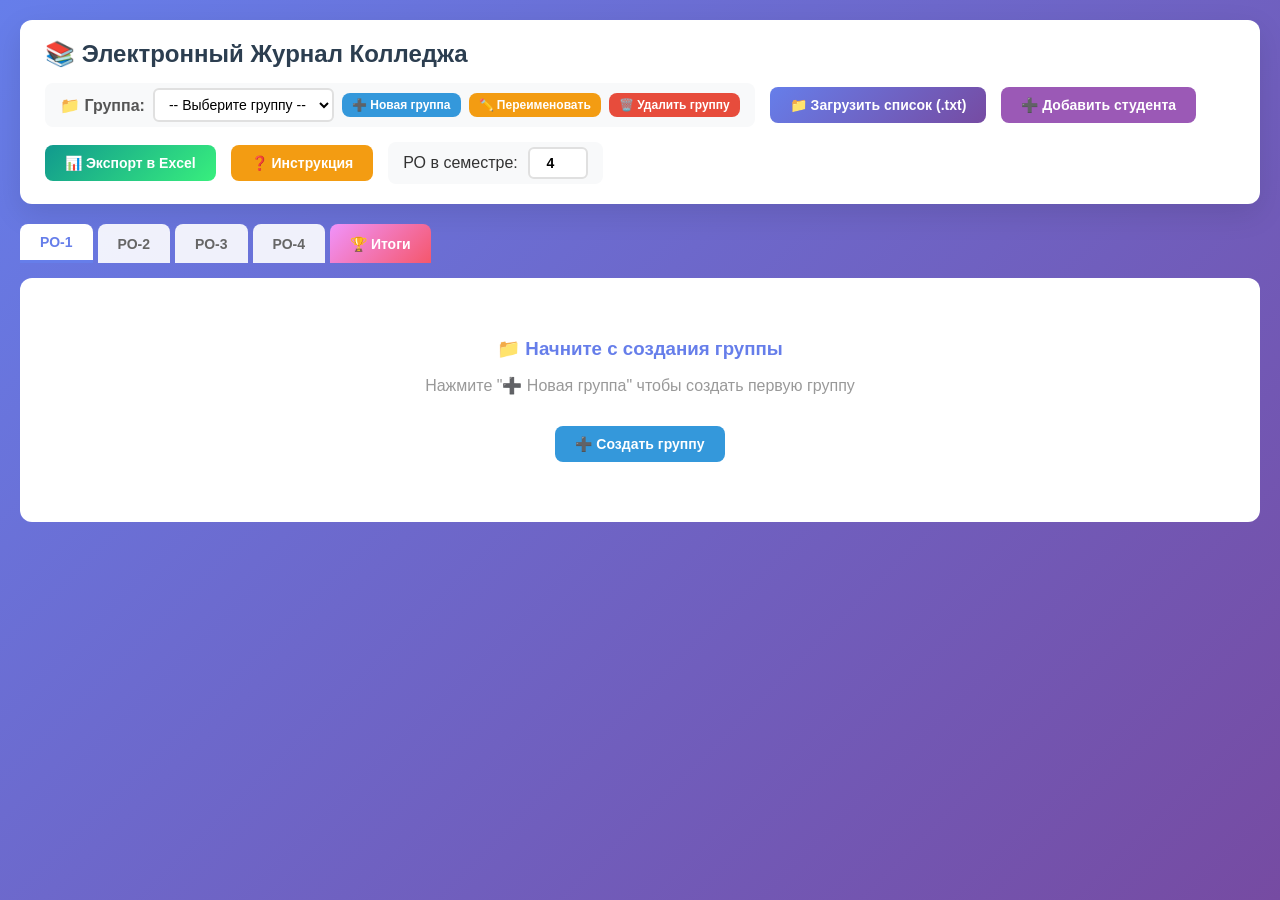
==== index.html @ 91766440 "Улучшена система групп: добавлено понятное имя файлов при бэкапе и экспорте" ====
<!DOCTYPE html>
<html lang="ru">
<head>
    <meta charset="UTF-8">
    <meta name="viewport" content="width=device-width, initial-scale=1.0">
    <title>Электронный Журнал Колледжа</title>
    <link rel="stylesheet" href="style.css">
</head>
<body>
    <div class="header">
        <h2>📚 Электронный Журнал Колледжа</h2>
        <div class="controls">
            <div class="group-selector">
                <label>📁 Группа:</label>
                <select id="groupSelect" onchange="switchGroup()">
                    <option value="">-- Выберите группу --</option>
                </select>
                <button onclick="openGroupModal()" style="background: #3498db; padding: 5px 10px;">➕ Новая группа</button>
                <button onclick="renameCurrentGroup()" style="background: #f39c12; padding: 5px 10px;">✏️ Переименовать</button>
                <button onclick="deleteCurrentGroup()" style="background: #e74c3c; padding: 5px 10px;">🗑️ Удалить группу</button>
            </div>
            
            <input type="file" id="txtFileInput" accept=".txt" style="display: none;" onchange="loadStudentsFromBrowser(event)">
            <button onclick="document.getElementById('txtFileInput').click()">📁 Загрузить список (.txt)</button>
            
            <button onclick="openAddStudentModal()" style="background: #9b59b6;">➕ Добавить студента</button>
            
            <button onclick="exportToExcel()" class="excel-btn">📊 Экспорт в Excel</button>
            
            <button onclick="showInstructions()" style="background: #f39c12;">❓ Инструкция</button>
            
            <div class="ro-selector">
                <label>РО в семестре:</label>
                <input type="number" id="roCount" value="4" min="1" max="20" onchange="initApp()">
            </div>
        </div>
    </div>

    <div class="info-bar" id="infoBar" style="display: none;">
        <span id="studentCount"></span>
        <div style="display: flex; gap: 10px; flex-wrap: wrap;">
            <button onclick="manualSave()" style="background: #3498db; padding: 5px 12px;">💾 Сохранить</button>
            <button onclick="exportBackup()" style="background: #27ae60; padding: 5px 12px;">📥 Бэкап всех групп</button>
            <button onclick="importBackup()" style="background: #f39c12; padding: 5px 12px;">📂 Восстановить</button>
            <button onclick="resetAllData()" class="reset-btn">🗑️ Сбросить всё</button>
        </div>
    </div>

    <div class="tabs-header" id="tabsHeader"></div>
    <div class="tabs-content" id="tabsContent"></div>

    <!-- Модальное окно для создания/переименования группы -->
    <div id="groupModal" class="modal" style="display: none;">
        <div class="modal-content" style="max-width: 400px;">
            <div class="modal-header" id="groupModalHeader">
                <h3 id="groupModalTitle">➕ Создать новую группу</h3>
                <span class="close" onclick="closeGroupModal()">&times;</span>
            </div>
            <div style="padding: 20px 25px;">
                <div class="column-name-item" style="margin-bottom: 20px;">
                    <label style="min-width: 100px;">Название группы:</label>
                    <input type="text" id="groupName" placeholder="Например: ИС-21, ПД-11, КС-22" style="flex: 1;">
                </div>
                <div class="modal-footer" style="justify-content: space-between; padding: 0;">
                    <button onclick="closeGroupModal()" style="background: #95a5a6;">Отмена</button>
                    <button onclick="saveGroup()" class="excel-btn" id="groupModalBtn">➕ Создать</button>
                </div>
            </div>
        </div>
    </div>

    <!-- Модальное окно для добавления студента -->
    <div id="addStudentModal" class="modal" style="display: none;">
        <div class="modal-content" style="max-width: 500px;">
            <div class="modal-header">
                <h3>➕ Добавить нового студента</h3>
                <span class="close" onclick="closeAddStudentModal()">&times;</span>
            </div>
            <div style="padding: 20px 25px;">
                <div class="column-name-item" style="margin-bottom: 20px;">
                    <label style="min-width: 100px;">ФИО Студента:</label>
                    <input type="text" id="newStudentName" placeholder="Введите ФИО студента" style="flex: 1;">
                </div>
                <div class="modal-footer" style="justify-content: space-between; padding: 0;">
                    <button onclick="closeAddStudentModal()" style="background: #95a5a6;">Отмена</button>
                    <button onclick="addStudent()" class="excel-btn">➕ Добавить</button>
                </div>
            </div>
        </div>
    </div>

    <!-- Модальное окно для редактирования/удаления студента -->
    <div id="editStudentModal" class="modal" style="display: none;">
        <div class="modal-content" style="max-width: 500px;">
            <div class="modal-header">
                <h3>✏️ Редактировать студента</h3>
                <span class="close" onclick="closeEditStudentModal()">&times;</span>
            </div>
            <div style="padding: 20px 25px;">
                <div class="column-name-item" style="margin-bottom: 20px;">
                    <label style="min-width: 100px;">ФИО Студента:</label>
                    <input type="text" id="editStudentName" placeholder="Введите ФИО студента" style="flex: 1;">
                </div>
                <div class="modal-footer" style="justify-content: space-between; padding: 0;">
                    <button onclick="deleteStudent()" style="background: #e74c3c;">🗑️ Удалить</button>
                    <div>
                        <button onclick="closeEditStudentModal()" style="background: #95a5a6;">Отмена</button>
                        <button onclick="updateStudent()" class="excel-btn">💾 Сохранить</button>
                    </div>
                </div>
            </div>
        </div>
    </div>

    <!-- Модальное окно инструкции -->
    <div id="instructionsModal" class="modal" style="display: none;">
        <div class="modal-content" style="max-width: 700px; max-height: 80vh; overflow-y: auto;">
            <div class="modal-header" style="background: linear-gradient(135deg, #f39c12 0%, #e67e22 100%);">
                <h3>📖 Подробная инструкция по работе с журналом</h3>
                <span class="close" onclick="closeInstructions()">&times;</span>
            </div>
            <div style="padding: 20px 25px;">
                <div class="instruction-section">
                    <h4>📁 1. Управление группами</h4>
                    <ul>
                        <li><strong>Создание группы:</strong> Нажмите "➕ Новая группа", введите название (например, "ИС-21")</li>
                        <li><strong>Переключение групп:</strong> Выберите группу из выпадающего списка</li>
                        <li><strong>Переименование:</strong> Выберите группу, нажмите "✏️ Переименовать"</li>
                        <li><strong>Удаление:</strong> Выберите группу, нажмите "🗑️ Удалить группу"</li>
                    </ul>
                </div>

                <div class="instruction-section">
                    <h4>📋 2. Работа со студентами</h4>
                    <ul>
                        <li><strong>Загрузка списка:</strong> Нажмите "Загрузить список (.txt)" - файл с ФИО построчно</li>
                        <li><strong>Добавление вручную:</strong> Нажмите "➕ Добавить студента" и введите ФИО</li>
                        <li><strong>Редактирование/Удаление:</strong> Нажмите кнопку "✏️" рядом с ФИО студента</li>
                    </ul>
                </div>

                <div class="instruction-section">
                    <h4>📊 3. Работа с оценками</h4>
                    <ul>
                        <li><strong>Ввод оценок:</strong> Переключайтесь между вкладками РО-1, РО-2 и т.д.</li>
                        <li><strong>Количество колонок:</strong> Измените число в поле "Оценок (колонок) в РО-X"</li>
                        <li><strong>Названия колонок:</strong> Нажмите "✏️ Редактировать названия" чтобы заменить "Оц.1" на даты</li>
                    </ul>
                </div>

                <div class="instruction-section">
                    <h4>🏆 4. Итоги и успеваемость</h4>
                    <ul>
                        <li>Итоговый балл = среднее арифметическое всех РО</li>
                        <li><strong>Шкала оценок:</strong> A (95-100) → F (менее 50)</li>
                        <li><strong>GPA:</strong> Числовой эквивалент от 4,0 до 0</li>
                    </ul>
                </div>

                <div class="instruction-section">
                    <h4>💾 5. Сохранение и бэкапы</h4>
                    <ul>
                        <li><strong>Автосохранение:</strong> Все изменения сохраняются автоматически</li>
                        <li><strong>Бэкап всех групп:</strong> Сохраняет все группы в один файл</li>
                        <li><strong>Восстановление:</strong> Загрузите ранее сохраненный файл бэкапа</li>
                    </ul>
                </div>

                <div class="instruction-section">
                    <h4>📎 6. Экспорт</h4>
                    <ul>
                        <li>Нажмите "📊 Экспорт в Excel" - создастся файл .xlsx</li>
                        <li>Имя файла по умолчанию: "Группа_Итоговая_Ведомость_дата.xlsx"</li>
                    </ul>
                </div>

                <div class="instruction-footer">
                    <button onclick="closeInstructions()" class="excel-btn" style="width: auto;">Понятно, спасибо!</button>
                </div>
            </div>
        </div>
    </div>

    <script src="https://cdn.sheetjs.com/xlsx-0.20.2/package/dist/xlsx.full.min.js"></script>
    <script src="script.js"></script>
</body>
</html>
---- style.css ----
* {
    box-sizing: border-box;
}

body {
    font-family: 'Segoe UI', Tahoma, Geneva, Verdana, sans-serif;
    margin: 0;
    padding: 20px;
    background: linear-gradient(135deg, #667eea 0%, #764ba2 100%);
    min-height: 100vh;
    color: #333;
}

.header {
    background: white;
    padding: 20px 25px;
    border-radius: 12px;
    box-shadow: 0 10px 30px rgba(0,0,0,0.1);
    margin-bottom: 20px;
}

.header h2 {
    margin: 0 0 15px 0;
    color: #2c3e50;
    font-size: 24px;
}

.controls {
    display: flex;
    align-items: center;
    gap: 15px;
    flex-wrap: wrap;
}

button {
    padding: 10px 20px;
    background: linear-gradient(135deg, #667eea 0%, #764ba2 100%);
    color: white;
    border: none;
    border-radius: 8px;
    cursor: pointer;
    font-weight: 600;
    transition: transform 0.2s, box-shadow 0.2s;
    font-size: 14px;
}

button:hover {
    transform: translateY(-2px);
    box-shadow: 0 5px 15px rgba(0,0,0,0.2);
}

button:active {
    transform: translateY(0);
}

.excel-btn {
    background: linear-gradient(135deg, #11998e 0%, #38ef7d 100%);
}

.reset-btn {
    background: linear-gradient(135deg, #eb3349 0%, #f45c43 100%);
    padding: 5px 15px;
    font-size: 12px;
}

.ro-selector {
    display: flex;
    align-items: center;
    gap: 10px;
    background: #f8f9fa;
    padding: 5px 15px;
    border-radius: 8px;
}

.ro-selector input {
    width: 60px;
    padding: 6px;
    border: 2px solid #e0e0e0;
    border-radius: 6px;
    text-align: center;
    font-weight: bold;
    font-size: 14px;
}

.info-bar {
    background: white;
    padding: 10px 20px;
    border-radius: 8px;
    margin-bottom: 15px;
    display: flex;
    justify-content: space-between;
    align-items: center;
    flex-wrap: wrap;
    gap: 10px;
    box-shadow: 0 2px 5px rgba(0,0,0,0.05);
}

.info-bar button {
    padding: 5px 12px;
    font-size: 12px;
}

.student-count {
    font-weight: bold;
    color: #667eea;
}

/* Стили вкладок */
.tabs-header {
    display: flex;
    gap: 5px;
    margin-bottom: 15px;
    flex-wrap: wrap;
}

.tab-btn {
    padding: 10px 20px;
    background: rgba(255,255,255,0.9);
    border: none;
    border-radius: 8px 8px 0 0;
    cursor: pointer;
    font-weight: bold;
    color: #666;
    transition: all 0.3s;
}

.tab-btn:hover {
    background: white;
    transform: translateY(-2px);
}

.tab-btn.active {
    background: white;
    color: #667eea;
    border-bottom: 3px solid #667eea;
}

.tab-btn.final-tab {
    background: linear-gradient(135deg, #f093fb 0%, #f5576c 100%);
    color: white;
}

.tab-btn.final-tab.active {
    background: white;
    color: #f5576c;
    border-bottom-color: #f5576c;
}

.tab-pane {
    display: none;
    animation: fadeIn 0.3s;
}

.tab-pane.active {
    display: block;
}

@keyframes fadeIn {
    from { opacity: 0; transform: translateY(10px); }
    to { opacity: 1; transform: translateY(0); }
}

/* Элементы управления РО */
.ro-controls {
    background: white;
    padding: 12px 20px;
    border-radius: 8px;
    margin-bottom: 15px;
    display: flex;
    align-items: center;
    gap: 20px;
    flex-wrap: wrap;
    box-shadow: 0 2px 5px rgba(0,0,0,0.05);
}

.ro-controls label {
    font-weight: 600;
    color: #555;
}

.edit-names-btn {
    background: linear-gradient(135deg, #f39c12 0%, #e67e22 100%);
    padding: 6px 15px;
    font-size: 12px;
}

/* Таблицы */
.table-container {
    background: white;
    border-radius: 12px;
    box-shadow: 0 5px 20px rgba(0,0,0,0.1);
    overflow-x: auto;
    max-height: calc(100vh - 300px);
    position: relative;
}

table {
    width: 100%;
    border-collapse: collapse;
    min-width: 600px;
}

th, td {
    border: 1px solid #e0e0e0;
    padding: 10px;
    text-align: center;
    font-size: 14px;
}

th {
    background: linear-gradient(135deg, #667eea 0%, #764ba2 100%);
    color: white;
    position: sticky;
    top: 0;
    z-index: 10;
    font-weight: 600;
}

/* Фиксация первых колонок (№ и ФИО) */
th:first-child,
th:nth-child(2) {
    position: sticky;
    left: 0;
    background: linear-gradient(135deg, #667eea 0%, #764ba2 100%);
    z-index: 20;
}

td:first-child,
td.name-col {
    position: sticky;
    left: 0;
    background: white;
    z-index: 15;
    box-shadow: 2px 0 5px -2px rgba(0,0,0,0.1);
    font-weight: 500;
}

th:first-child {
    z-index: 30;
}

th:nth-child(2) {
    z-index: 25;
}

.name-col {
    text-align: left;
    min-width: 250px;
}

.score-input {
    width: 55px;
    text-align: center;
    border: 2px solid #e0e0e0;
    border-radius: 6px;
    padding: 6px;
    font-size: 13px;
    transition: all 0.2s;
}

.score-input:focus {
    border-color: #667eea;
    outline: none;
    box-shadow: 0 0 0 3px rgba(102,126,234,0.1);
}

.result {
    font-weight: bold;
}

.result.avg {
    color: #667eea;
}

.result.letter {
    color: #f39c12;
}

.result.gpa {
    color: #e74c3c;
}

/* Модальное окно */
.modal {
    display: none;
    position: fixed;
    z-index: 1000;
    left: 0;
    top: 0;
    width: 100%;
    height: 100%;
    background-color: rgba(0,0,0,0.5);
    animation: fadeIn 0.2s;
}

.modal-content {
    background: white;
    margin: 5% auto;
    padding: 0;
    width: 90%;
    max-width: 600px;
    border-radius: 12px;
    box-shadow: 0 10px 40px rgba(0,0,0,0.2);
    animation: slideIn 0.3s;
}

@keyframes slideIn {
    from { transform: translateY(-50px); opacity: 0; }
    to { transform: translateY(0); opacity: 1; }
}

.modal-header {
    display: flex;
    justify-content: space-between;
    align-items: center;
    padding: 20px 25px;
    border-bottom: 2px solid #f0f0f0;
    background: linear-gradient(135deg, #667eea 0%, #764ba2 100%);
    color: white;
    border-radius: 12px 12px 0 0;
}

.modal-header h3 {
    margin: 0;
}

.close {
    font-size: 28px;
    font-weight: bold;
    cursor: pointer;
    transition: transform 0.2s;
}

.close:hover {
    transform: scale(1.1);
}

.column-names-list {
    padding: 20px 25px;
    max-height: 500px;
    overflow-y: auto;
}

.column-name-item {
    display: flex;
    align-items: center;
    gap: 15px;
    margin-bottom: 15px;
    padding: 10px;
    background: #f8f9fa;
    border-radius: 8px;
}

.column-name-item label {
    min-width: 90px;
    font-weight: bold;
    color: #555;
}

.column-name-item input {
    flex: 1;
    padding: 8px 12px;
    border: 2px solid #e0e0e0;
    border-radius: 6px;
    font-size: 14px;
    transition: all 0.2s;
}

.column-name-item input:focus {
    border-color: #667eea;
    outline: none;
}

.modal-footer {
    padding: 15px 25px;
    text-align: right;
    border-top: 1px solid #f0f0f0;
    display: flex;
    gap: 10px;
    justify-content: flex-end;
}

.modal-footer button {
    padding: 8px 20px;
}

/* Пустое состояние */
.empty-state {
    text-align: center;
    padding: 60px 20px;
    background: white;
    border-radius: 12px;
    color: #999;
}

.empty-state h3 {
    margin: 0 0 10px 0;
    color: #667eea;
}

/* Адаптивность для мобильных устройств */
@media (max-width: 768px) {
    body {
        padding: 10px;
    }
    
    .header {
        padding: 15px;
    }
    
    .header h2 {
        font-size: 18px;
        margin-bottom: 10px;
    }
    
    .controls {
        flex-direction: column;
        align-items: stretch;
    }
    
    button {
        width: 100%;
        padding: 8px 16px;
        font-size: 12px;
    }
    
    .ro-selector {
        justify-content: center;
    }
    
    .info-bar {
        flex-direction: column;
        text-align: center;
    }
    
    .info-bar button {
        width: auto;
    }
    
    .tab-btn {
        padding: 6px 12px;
        font-size: 12px;
    }
    
    .ro-controls {
        flex-direction: column;
        align-items: stretch;
    }
    
    .ro-controls button {
        width: auto;
    }
    
    th, td {
        padding: 6px;
        font-size: 11px;
    }
    
    .score-input {
        width: 40px;
        font-size: 10px;
        padding: 4px;
    }
    
    .name-col {
        min-width: 120px;
    }
    
    th:first-child,
    th:nth-child(2) {
        min-width: 40px;
    }
    
    .modal-content {
        margin: 10% auto;
        width: 95%;
    }
    
    .column-name-item {
        flex-direction: column;
        align-items: stretch;
    }
    
    .column-name-item label {
        min-width: auto;
    }
}

/* Стили для планшетов */
@media (min-width: 769px) and (max-width: 1024px) {
    body {
        padding: 15px;
    }
    
    .controls {
        gap: 10px;
    }
    
    button {
        padding: 8px 16px;
        font-size: 13px;
    }
    
    th, td {
        padding: 8px;
        font-size: 12px;
    }
    
    .score-input {
        width: 48px;
    }
    
    .name-col {
        min-width: 180px;
    }
}

/* Стили для больших экранов */
@media (min-width: 1920px) {
    body {
        padding: 40px;
    }
    
    .table-container {
        max-height: calc(100vh - 350px);
    }
    
    th, td {
        padding: 12px;
        font-size: 16px;
    }
    
    .score-input {
        width: 70px;
        font-size: 16px;
        padding: 8px;
    }
    
    .name-col {
        min-width: 350px;
    }
}

/* Кастомный скроллбар */
::-webkit-scrollbar {
    width: 10px;
    height: 10px;
}

::-webkit-scrollbar-track {
    background: #f1f1f1;
    border-radius: 10px;
}

::-webkit-scrollbar-thumb {
    background: linear-gradient(135deg, #667eea 0%, #764ba2 100%);
    border-radius: 10px;
}

::-webkit-scrollbar-thumb:hover {
    background: #764ba2;
}

/* Стили для печати */
@media print {
    body {
        background: white;
        padding: 0;
        margin: 0;
    }
    
    .header, .controls, .info-bar, .tabs-header, .ro-controls, .modal {
        display: none;
    }
    
    .table-container {
        box-shadow: none;
        max-height: none;
        overflow: visible;
    }
    
    th {
        background: #f0f0f0;
        color: black;
        -webkit-print-color-adjust: exact;
        print-color-adjust: exact;
    }
    
    .tab-pane {
        display: block !important;
    }
    
    .tab-pane:not(#pane_final) {
        display: none !important;
    }
}

/* Стили для кнопки редактирования в таблице */
td button {
    margin: 0;
    padding: 4px 8px;
    font-size: 11px;
    background: #3498db;
}

td button:hover {
    transform: none;
    box-shadow: none;
    background: #2980b9;
}

/* Стили для кнопки в info-bar */
#studentCount button {
    background: #9b59b6;
    padding: 2px 8px;
    font-size: 11px;
    margin-left: 8px;
}

#studentCount button:hover {
    background: #8e44ad;
}

/* Стили для инструкции */
.instruction-section {
    margin-bottom: 25px;
}

.instruction-section h4 {
    color: #e67e22;
    margin-bottom: 10px;
    font-size: 16px;
    border-left: 4px solid #f39c12;
    padding-left: 10px;
}

.instruction-section ul {
    margin: 0;
    padding-left: 20px;
}

.instruction-section li {
    margin-bottom: 8px;
    line-height: 1.5;
}

.instruction-section li strong {
    color: #2c3e50;
}

.instruction-section table {
    width: 100%;
    border-collapse: collapse;
    font-size: 12px;
}

.instruction-section table th,
.instruction-section table td {
    border: 1px solid #e0e0e0;
    padding: 6px;
    text-align: center;
}

.instruction-section table th {
    background: #f8f9fa;
    color: #2c3e50;
    font-weight: bold;
}

.instruction-section table tr:nth-child(even) {
    background: #f8f9fa;
}

.instruction-footer {
    text-align: center;
    margin-top: 25px;
    padding-top: 20px;
    border-top: 2px solid #f0f0f0;
}

.instruction-footer button {
    padding: 10px 30px;
    font-size: 14px;
}

/* Адаптация для мобильных */
@media (max-width: 768px) {
    .instruction-section table {
        font-size: 10px;
    }
    
    .instruction-section table th,
    .instruction-section table td {
        padding: 4px;
    }
    
    .instruction-section h4 {
        font-size: 14px;
    }
}

/* Добавьте в конец файла */

/* Стили для селектора группы */
.group-selector {
    display: flex;
    align-items: center;
    gap: 8px;
    background: #f8f9fa;
    padding: 5px 15px;
    border-radius: 8px;
}

.group-selector label {
    font-weight: 600;
    color: #555;
    margin: 0;
}

.group-selector select {
    padding: 6px 10px;
    border: 2px solid #e0e0e0;
    border-radius: 6px;
    font-size: 14px;
    background: white;
    cursor: pointer;
    font-weight: 500;
}

.group-selector select:hover {
    border-color: #667eea;
}

.group-selector select:focus {
    outline: none;
    border-color: #667eea;
}

.group-selector button {
    padding: 5px 10px;
    font-size: 12px;
}

/* Адаптация для мобильных */
@media (max-width: 768px) {
    .group-selector {
        width: 100%;
        flex-wrap: wrap;
        justify-content: center;
    }
    
    .group-selector select {
        flex: 1;
        min-width: 120px;
    }
}
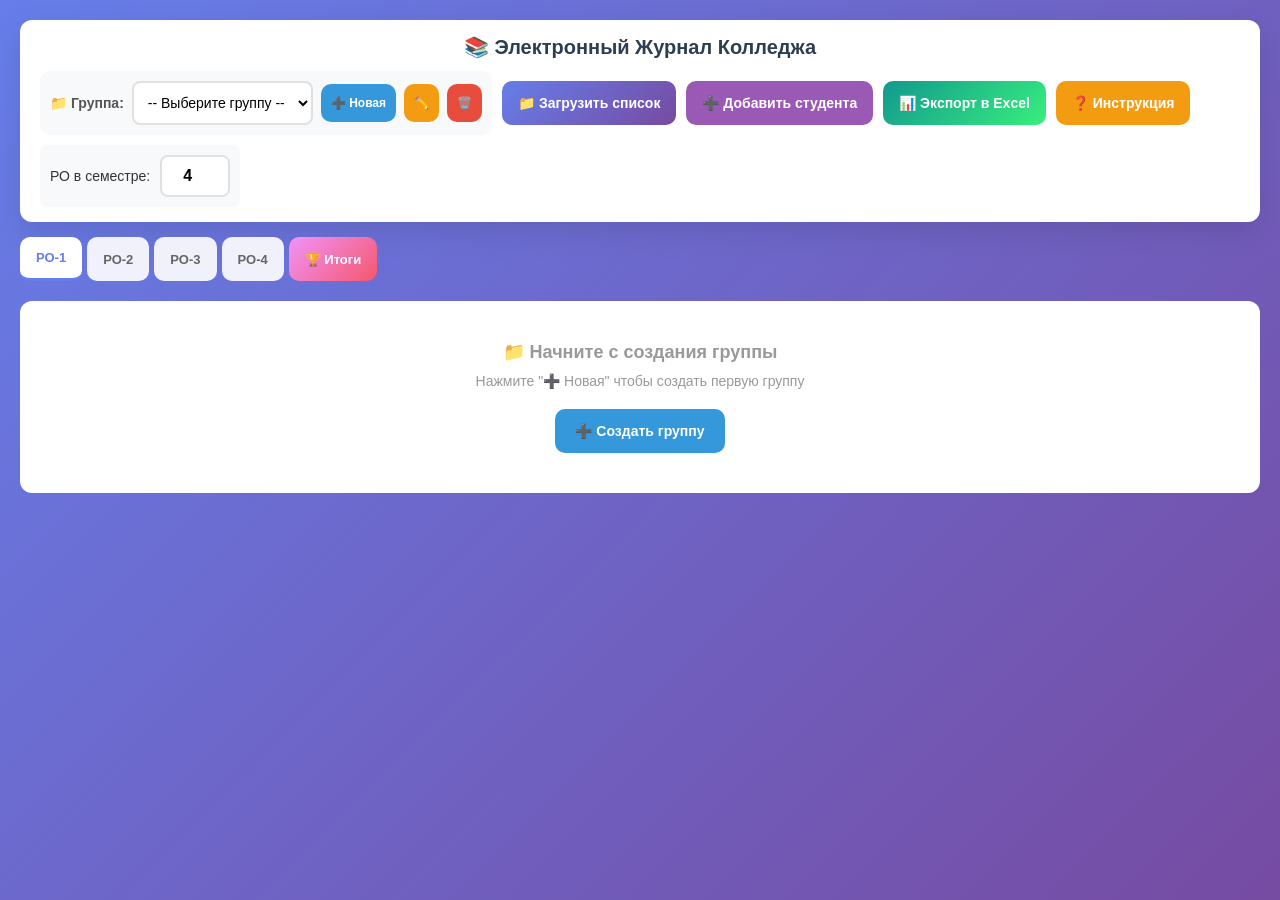
==== commit 5b3a0bcb: "добавлен голосовой ввод" ====
--- a/index.html
+++ b/index.html
@@ -2,7 +2,7 @@
 <html lang="ru">
 <head>
     <meta charset="UTF-8">
-    <meta name="viewport" content="width=device-width, initial-scale=1.0">
+    <meta name="viewport" content="width=device-width, initial-scale=1.0, user-scalable=yes">
     <title>Электронный Журнал Колледжа</title>
     <link rel="stylesheet" href="style.css">
 </head>
@@ -15,19 +15,19 @@
                 <select id="groupSelect" onchange="switchGroup()">
                     <option value="">-- Выберите группу --</option>
                 </select>
-                <button onclick="openGroupModal()" style="background: #3498db; padding: 5px 10px;">➕ Новая группа</button>
-                <button onclick="renameCurrentGroup()" style="background: #f39c12; padding: 5px 10px;">✏️ Переименовать</button>
-                <button onclick="deleteCurrentGroup()" style="background: #e74c3c; padding: 5px 10px;">🗑️ Удалить группу</button>
+                <button type="button" onclick="openGroupModal()" style="background: #3498db; padding: 5px 10px;">➕ Новая</button>
+                <button type="button" onclick="renameCurrentGroup()" style="background: #f39c12; padding: 5px 10px;">✏️</button>
+                <button type="button" onclick="deleteCurrentGroup()" style="background: #e74c3c; padding: 5px 10px;">🗑️</button>
             </div>
             
             <input type="file" id="txtFileInput" accept=".txt" style="display: none;" onchange="loadStudentsFromBrowser(event)">
-            <button onclick="document.getElementById('txtFileInput').click()">📁 Загрузить список (.txt)</button>
-            
-            <button onclick="openAddStudentModal()" style="background: #9b59b6;">➕ Добавить студента</button>
-            
-            <button onclick="exportToExcel()" class="excel-btn">📊 Экспорт в Excel</button>
-            
-            <button onclick="showInstructions()" style="background: #f39c12;">❓ Инструкция</button>
+            <button type="button" onclick="document.getElementById('txtFileInput').click()">📁 Загрузить список</button>
+            
+            <button type="button" onclick="openAddStudentModal()" style="background: #9b59b6;">➕ Добавить студента</button>
+            
+            <button type="button" onclick="exportToExcel()" class="excel-btn">📊 Экспорт в Excel</button>
+            
+            <button type="button" onclick="showInstructions()" style="background: #f39c12;">❓ Инструкция</button>
             
             <div class="ro-selector">
                 <label>РО в семестре:</label>
@@ -39,31 +39,50 @@
     <div class="info-bar" id="infoBar" style="display: none;">
         <span id="studentCount"></span>
         <div style="display: flex; gap: 10px; flex-wrap: wrap;">
-            <button onclick="manualSave()" style="background: #3498db; padding: 5px 12px;">💾 Сохранить</button>
-            <button onclick="exportBackup()" style="background: #27ae60; padding: 5px 12px;">📥 Бэкап всех групп</button>
-            <button onclick="importBackup()" style="background: #f39c12; padding: 5px 12px;">📂 Восстановить</button>
-            <button onclick="resetAllData()" class="reset-btn">🗑️ Сбросить всё</button>
+            <button type="button" onclick="manualSave()" style="background: #3498db; padding: 5px 12px;">💾 Сохранить</button>
+            <button type="button" onclick="quickVoiceInput()" style="background: #9b59b6; padding: 5px 12px;">🎤 Быстрый ввод</button>
+            <button type="button" onclick="exportBackup()" style="background: #27ae60; padding: 5px 12px;">📥 Бэкап</button>
+            <button type="button" onclick="importBackup()" style="background: #f39c12; padding: 5px 12px;">📂 Восстановить</button>
+            <button type="button" onclick="resetAllData()" class="reset-btn">🗑️ Сброс</button>
         </div>
     </div>
 
     <div class="tabs-header" id="tabsHeader"></div>
     <div class="tabs-content" id="tabsContent"></div>
+
+    <!-- Панель голосового ввода -->
+    <div id="voicePanel" class="voice-panel" style="display: none;">
+        <div class="voice-panel-content">
+            <div class="voice-status">
+                <span class="voice-icon">🎤</span>
+                <span id="voiceStatusText">Нажмите для голосового ввода</span>
+            </div>
+            <div class="voice-buttons">
+                <button id="voiceStartBtn" class="voice-start-btn" onclick="startVoiceInput()">🎤 Начать</button>
+                <button onclick="closeVoicePanel()" style="background: #95a5a6;">✖️ Закрыть</button>
+            </div>
+            <div id="voiceResult" class="voice-result"></div>
+            <div class="voice-help">
+                <small>📌 Скажите: "Иванов 85" или "Петров 90" или "всем 75"</small>
+            </div>
+        </div>
+    </div>
 
     <!-- Модальное окно для создания/переименования группы -->
     <div id="groupModal" class="modal" style="display: none;">
         <div class="modal-content" style="max-width: 400px;">
-            <div class="modal-header" id="groupModalHeader">
+            <div class="modal-header">
                 <h3 id="groupModalTitle">➕ Создать новую группу</h3>
                 <span class="close" onclick="closeGroupModal()">&times;</span>
             </div>
             <div style="padding: 20px 25px;">
                 <div class="column-name-item" style="margin-bottom: 20px;">
                     <label style="min-width: 100px;">Название группы:</label>
-                    <input type="text" id="groupName" placeholder="Например: ИС-21, ПД-11, КС-22" style="flex: 1;">
+                    <input type="text" id="groupName" placeholder="Например: ИС-21, ПД-11" style="flex: 1;">
                 </div>
                 <div class="modal-footer" style="justify-content: space-between; padding: 0;">
-                    <button onclick="closeGroupModal()" style="background: #95a5a6;">Отмена</button>
-                    <button onclick="saveGroup()" class="excel-btn" id="groupModalBtn">➕ Создать</button>
+                    <button type="button" onclick="closeGroupModal()" style="background: #95a5a6;">Отмена</button>
+                    <button type="button" onclick="saveGroup()" class="excel-btn" id="groupModalBtn">➕ Создать</button>
                 </div>
             </div>
         </div>
@@ -82,8 +101,8 @@
                     <input type="text" id="newStudentName" placeholder="Введите ФИО студента" style="flex: 1;">
                 </div>
                 <div class="modal-footer" style="justify-content: space-between; padding: 0;">
-                    <button onclick="closeAddStudentModal()" style="background: #95a5a6;">Отмена</button>
-                    <button onclick="addStudent()" class="excel-btn">➕ Добавить</button>
+                    <button type="button" onclick="closeAddStudentModal()" style="background: #95a5a6;">Отмена</button>
+                    <button type="button" onclick="addStudent()" class="excel-btn">➕ Добавить</button>
                 </div>
             </div>
         </div>
@@ -102,10 +121,10 @@
                     <input type="text" id="editStudentName" placeholder="Введите ФИО студента" style="flex: 1;">
                 </div>
                 <div class="modal-footer" style="justify-content: space-between; padding: 0;">
-                    <button onclick="deleteStudent()" style="background: #e74c3c;">🗑️ Удалить</button>
+                    <button type="button" onclick="deleteStudent()" style="background: #e74c3c;">🗑️ Удалить</button>
                     <div>
-                        <button onclick="closeEditStudentModal()" style="background: #95a5a6;">Отмена</button>
-                        <button onclick="updateStudent()" class="excel-btn">💾 Сохранить</button>
+                        <button type="button" onclick="closeEditStudentModal()" style="background: #95a5a6;">Отмена</button>
+                        <button type="button" onclick="updateStudent()" class="excel-btn">💾 Сохранить</button>
                     </div>
                 </div>
             </div>
@@ -116,66 +135,82 @@
     <div id="instructionsModal" class="modal" style="display: none;">
         <div class="modal-content" style="max-width: 700px; max-height: 80vh; overflow-y: auto;">
             <div class="modal-header" style="background: linear-gradient(135deg, #f39c12 0%, #e67e22 100%);">
-                <h3>📖 Подробная инструкция по работе с журналом</h3>
+                <h3>📖 Полная инструкция по работе с журналом</h3>
                 <span class="close" onclick="closeInstructions()">&times;</span>
             </div>
             <div style="padding: 20px 25px;">
                 <div class="instruction-section">
                     <h4>📁 1. Управление группами</h4>
                     <ul>
-                        <li><strong>Создание группы:</strong> Нажмите "➕ Новая группа", введите название (например, "ИС-21")</li>
-                        <li><strong>Переключение групп:</strong> Выберите группу из выпадающего списка</li>
-                        <li><strong>Переименование:</strong> Выберите группу, нажмите "✏️ Переименовать"</li>
-                        <li><strong>Удаление:</strong> Выберите группу, нажмите "🗑️ Удалить группу"</li>
-                    </ul>
-                </div>
-
+                        <li><strong>Создание группы:</strong> Нажмите "➕ Новая", введите название</li>
+                        <li><strong>Переключение:</strong> Выберите группу из списка</li>
+                        <li><strong>Переименование:</strong> Нажмите "✏️" рядом с группой</li>
+                        <li><strong>Удаление:</strong> Нажмите "🗑️" - все данные группы будут удалены</li>
+                    </ul>
+                </div>
                 <div class="instruction-section">
                     <h4>📋 2. Работа со студентами</h4>
                     <ul>
                         <li><strong>Загрузка списка:</strong> Нажмите "Загрузить список (.txt)" - файл с ФИО построчно</li>
-                        <li><strong>Добавление вручную:</strong> Нажмите "➕ Добавить студента" и введите ФИО</li>
-                        <li><strong>Редактирование/Удаление:</strong> Нажмите кнопку "✏️" рядом с ФИО студента</li>
-                    </ul>
-                </div>
-
-                <div class="instruction-section">
-                    <h4>📊 3. Работа с оценками</h4>
-                    <ul>
-                        <li><strong>Ввод оценок:</strong> Переключайтесь между вкладками РО-1, РО-2 и т.д.</li>
-                        <li><strong>Количество колонок:</strong> Измените число в поле "Оценок (колонок) в РО-X"</li>
-                        <li><strong>Названия колонок:</strong> Нажмите "✏️ Редактировать названия" чтобы заменить "Оц.1" на даты</li>
-                    </ul>
-                </div>
-
-                <div class="instruction-section">
-                    <h4>🏆 4. Итоги и успеваемость</h4>
-                    <ul>
-                        <li>Итоговый балл = среднее арифметическое всех РО</li>
-                        <li><strong>Шкала оценок:</strong> A (95-100) → F (менее 50)</li>
+                        <li><strong>Добавление:</strong> Нажмите "➕ Добавить студента"</li>
+                        <li><strong>Редактирование:</strong> Нажмите "✏️" рядом с ФИО</li>
+                        <li><strong>Удаление:</strong> В режиме редактирования нажмите "Удалить"</li>
+                    </ul>
+                </div>
+                <div class="instruction-section">
+                    <h4>🎤 3. Голосовой ввод оценок</h4>
+                    <ul>
+                        <li><strong>Быстрый ввод:</strong> Нажмите "🎤 Быстрый ввод" и скажите: "Иванов 85"</li>
+                        <li><strong>В ячейке:</strong> Нажмите кнопку 🎤 в любой ячейке оценки</li>
+                        <li><strong>Массовый ввод:</strong> Скажите "всем 75" для всей группы</li>
+                        <li><strong>Поддерживаются:</strong> числа и слова (пять, десять, двадцать)</li>
+                    </ul>
+                </div>
+                <div class="instruction-section">
+                    <h4>📊 4. Работа с оценками</h4>
+                    <ul>
+                        <li><strong>Ввод:</strong> Вводите оценки от 0 до 100 в ячейки</li>
+                        <li><strong>Колонки:</strong> Меняйте количество колонок в РО</li>
+                        <li><strong>Названия:</strong> Редактируйте названия колонок (например, даты)</li>
+                    </ul>
+                </div>
+                <div class="instruction-section">
+                    <h4>🏆 5. Итоги и успеваемость</h4>
+                    <ul>
+                        <li><strong>Итоговый балл:</strong> Среднее арифметическое всех РО</li>
+                        <li><strong>Буквенная оценка:</strong> A (95-100) → F (менее 50)</li>
                         <li><strong>GPA:</strong> Числовой эквивалент от 4,0 до 0</li>
                     </ul>
                 </div>
-
-                <div class="instruction-section">
-                    <h4>💾 5. Сохранение и бэкапы</h4>
+                <div class="instruction-section">
+                    <h4>📈 6. Шкала оценок</h4>
+                    <table style="width: 100%; font-size: 11px;">
+                        <thead><tr><th>Баллы</th><th>Буква</th><th>GPA</th></tr></thead>
+                        <tbody>
+                            <tr><td>95-100</td><td>A</td><td>4,0</td></tr>
+                            <tr><td>90-94</td><td>A-</td><td>3,67</td></tr>
+                            <tr><td>85-89</td><td>B+</td><td>3,33</td></tr>
+                            <tr><td>80-84</td><td>B</td><td>3,0</td></tr>
+                            <tr><td>75-79</td><td>B-</td><td>2,67</td></tr>
+                            <tr><td>70-74</td><td>C+</td><td>2,33</td></tr>
+                            <tr><td>65-69</td><td>C</td><td>2,0</td></tr>
+                            <tr><td>60-64</td><td>C-</td><td>1,67</td></tr>
+                            <tr><td>55-59</td><td>D+</td><td>1,33</td></tr>
+                            <tr><td>50-54</td><td>D</td><td>1,0</td></tr>
+                            <tr><td>0-49</td><td>F</td><td>0</td></tr>
+                        </tbody>
+                    </table>
+                </div>
+                <div class="instruction-section">
+                    <h4>💾 7. Сохранение и бэкапы</h4>
                     <ul>
                         <li><strong>Автосохранение:</strong> Все изменения сохраняются автоматически</li>
-                        <li><strong>Бэкап всех групп:</strong> Сохраняет все группы в один файл</li>
-                        <li><strong>Восстановление:</strong> Загрузите ранее сохраненный файл бэкапа</li>
-                    </ul>
-                </div>
-
-                <div class="instruction-section">
-                    <h4>📎 6. Экспорт</h4>
-                    <ul>
-                        <li>Нажмите "📊 Экспорт в Excel" - создастся файл .xlsx</li>
-                        <li>Имя файла по умолчанию: "Группа_Итоговая_Ведомость_дата.xlsx"</li>
-                    </ul>
-                </div>
-
+                        <li><strong>Бэкап:</strong> Сохраняет все группы в один файл</li>
+                        <li><strong>Восстановление:</strong> Загрузите ранее сохраненный файл</li>
+                    </ul>
+                </div>
                 <div class="instruction-footer">
-                    <button onclick="closeInstructions()" class="excel-btn" style="width: auto;">Понятно, спасибо!</button>
+                    <button type="button" onclick="closeInstructions()" class="excel-btn">✅ Понятно, приступим!</button>
                 </div>
             </div>
         </div>
--- a/style.css
+++ b/style.css
@@ -13,44 +13,41 @@
 
 .header {
     background: white;
-    padding: 20px 25px;
+    padding: 15px 20px;
     border-radius: 12px;
     box-shadow: 0 10px 30px rgba(0,0,0,0.1);
-    margin-bottom: 20px;
+    margin-bottom: 15px;
 }
 
 .header h2 {
-    margin: 0 0 15px 0;
+    margin: 0 0 12px 0;
     color: #2c3e50;
-    font-size: 24px;
+    font-size: 20px;
+    text-align: center;
 }
 
 .controls {
     display: flex;
-    align-items: center;
-    gap: 15px;
-    flex-wrap: wrap;
+    flex-direction: column;
+    gap: 10px;
 }
 
 button {
-    padding: 10px 20px;
+    padding: 12px 16px;
     background: linear-gradient(135deg, #667eea 0%, #764ba2 100%);
     color: white;
     border: none;
-    border-radius: 8px;
+    border-radius: 10px;
     cursor: pointer;
     font-weight: 600;
-    transition: transform 0.2s, box-shadow 0.2s;
-    font-size: 14px;
-}
-
-button:hover {
-    transform: translateY(-2px);
-    box-shadow: 0 5px 15px rgba(0,0,0,0.2);
+    transition: all 0.2s;
+    font-size: 14px;
+    min-height: 44px;
+    touch-action: manipulation;
 }
 
 button:active {
-    transform: translateY(0);
+    transform: scale(0.97);
 }
 
 .excel-btn {
@@ -59,74 +56,121 @@
 
 .reset-btn {
     background: linear-gradient(135deg, #eb3349 0%, #f45c43 100%);
-    padding: 5px 15px;
+}
+
+.group-selector {
+    display: flex;
+    flex-wrap: wrap;
+    align-items: center;
+    gap: 8px;
+    background: #f8f9fa;
+    padding: 10px;
+    border-radius: 10px;
+}
+
+.group-selector label {
+    font-weight: 600;
+    color: #555;
+    font-size: 14px;
+}
+
+.group-selector select {
+    flex: 1;
+    padding: 10px;
+    border: 2px solid #e0e0e0;
+    border-radius: 8px;
+    font-size: 14px;
+    background: white;
+    cursor: pointer;
+    min-height: 44px;
+}
+
+.group-selector button {
+    padding: 8px 12px;
     font-size: 12px;
+    min-height: 38px;
 }
 
 .ro-selector {
     display: flex;
     align-items: center;
+    justify-content: space-between;
     gap: 10px;
     background: #f8f9fa;
-    padding: 5px 15px;
+    padding: 10px;
     border-radius: 8px;
 }
 
+.ro-selector label {
+    font-size: 14px;
+}
+
 .ro-selector input {
-    width: 60px;
-    padding: 6px;
+    width: 70px;
+    padding: 10px;
     border: 2px solid #e0e0e0;
-    border-radius: 6px;
+    border-radius: 8px;
     text-align: center;
     font-weight: bold;
-    font-size: 14px;
+    font-size: 16px;
 }
 
 .info-bar {
     background: white;
-    padding: 10px 20px;
-    border-radius: 8px;
+    padding: 12px 15px;
+    border-radius: 10px;
     margin-bottom: 15px;
     display: flex;
-    justify-content: space-between;
-    align-items: center;
-    flex-wrap: wrap;
+    flex-direction: column;
     gap: 10px;
     box-shadow: 0 2px 5px rgba(0,0,0,0.05);
 }
 
-.info-bar button {
-    padding: 5px 12px;
-    font-size: 12px;
-}
-
-.student-count {
+#studentCount {
+    font-size: 14px;
+    text-align: center;
     font-weight: bold;
     color: #667eea;
 }
 
-/* Стили вкладок */
+.info-bar > div {
+    display: flex;
+    flex-wrap: wrap;
+    gap: 8px;
+    justify-content: center;
+}
+
+.info-bar button {
+    padding: 8px 12px;
+    font-size: 12px;
+    min-height: 38px;
+}
+
 .tabs-header {
     display: flex;
     gap: 5px;
     margin-bottom: 15px;
-    flex-wrap: wrap;
+    overflow-x: auto;
+    overflow-y: hidden;
+    white-space: nowrap;
+    -webkit-overflow-scrolling: touch;
+    scrollbar-width: thin;
+    padding-bottom: 5px;
 }
 
 .tab-btn {
-    padding: 10px 20px;
+    display: inline-block;
+    padding: 10px 16px;
     background: rgba(255,255,255,0.9);
     border: none;
-    border-radius: 8px 8px 0 0;
+    border-radius: 10px;
     cursor: pointer;
     font-weight: bold;
     color: #666;
     transition: all 0.3s;
-}
-
-.tab-btn:hover {
-    background: white;
-    transform: translateY(-2px);
+    font-size: 13px;
+    white-space: nowrap;
+    min-height: 44px;
 }
 
 .tab-btn.active {
@@ -160,51 +204,66 @@
     to { opacity: 1; transform: translateY(0); }
 }
 
-/* Элементы управления РО */
 .ro-controls {
     background: white;
-    padding: 12px 20px;
-    border-radius: 8px;
-    margin-bottom: 15px;
+    padding: 12px;
+    border-radius: 10px;
+    margin-bottom: 12px;
+    display: flex;
+    flex-direction: column;
+    gap: 10px;
+    box-shadow: 0 2px 5px rgba(0,0,0,0.05);
+}
+
+.ro-controls > div {
     display: flex;
     align-items: center;
-    gap: 20px;
+    gap: 10px;
     flex-wrap: wrap;
-    box-shadow: 0 2px 5px rgba(0,0,0,0.05);
 }
 
 .ro-controls label {
     font-weight: 600;
     color: #555;
+    font-size: 13px;
+}
+
+.ro-controls input {
+    flex: 1;
+    padding: 8px;
+    border: 2px solid #e0e0e0;
+    border-radius: 8px;
+    font-size: 14px;
 }
 
 .edit-names-btn {
     background: linear-gradient(135deg, #f39c12 0%, #e67e22 100%);
-    padding: 6px 15px;
+    padding: 8px 12px;
     font-size: 12px;
 }
 
-/* Таблицы */
 .table-container {
     background: white;
     border-radius: 12px;
     box-shadow: 0 5px 20px rgba(0,0,0,0.1);
     overflow-x: auto;
-    max-height: calc(100vh - 300px);
+    overflow-y: auto;
+    max-height: calc(100vh - 280px);
     position: relative;
+    -webkit-overflow-scrolling: touch;
 }
 
 table {
     width: 100%;
     border-collapse: collapse;
-    min-width: 600px;
+    min-width: 500px;
 }
 
 th, td {
     border: 1px solid #e0e0e0;
-    padding: 10px;
-    text-align: center;
-    font-size: 14px;
+    padding: 8px 6px;
+    text-align: center;
+    font-size: 12px;
 }
 
 th {
@@ -214,9 +273,10 @@
     top: 0;
     z-index: 10;
     font-weight: 600;
-}
-
-/* Фиксация первых колонок (№ и ФИО) */
+    font-size: 11px;
+    padding: 10px 4px;
+}
+
 th:first-child,
 th:nth-child(2) {
     position: sticky;
@@ -233,39 +293,52 @@
     z-index: 15;
     box-shadow: 2px 0 5px -2px rgba(0,0,0,0.1);
     font-weight: 500;
+    font-size: 11px;
 }
 
 th:first-child {
     z-index: 30;
+    min-width: 40px;
 }
 
 th:nth-child(2) {
     z-index: 25;
+    min-width: 100px;
 }
 
 .name-col {
     text-align: left;
-    min-width: 250px;
+    min-width: 120px;
+    word-break: break-word;
 }
 
 .score-input {
-    width: 55px;
+    width: 50px;
     text-align: center;
     border: 2px solid #e0e0e0;
-    border-radius: 6px;
-    padding: 6px;
-    font-size: 13px;
+    border-radius: 8px;
+    padding: 8px 4px;
+    font-size: 14px;
     transition: all 0.2s;
+    min-height: 40px;
 }
 
 .score-input:focus {
     border-color: #667eea;
     outline: none;
-    box-shadow: 0 0 0 3px rgba(102,126,234,0.1);
+    box-shadow: 0 0 0 3px rgba(102,126,234,0.2);
+}
+
+td button {
+    padding: 6px 10px;
+    font-size: 12px;
+    min-height: 36px;
+    background: #3498db;
 }
 
 .result {
     font-weight: bold;
+    font-size: 12px;
 }
 
 .result.avg {
@@ -280,7 +353,91 @@
     color: #e74c3c;
 }
 
-/* Модальное окно */
+.voice-input-btn {
+    background: #9b59b6;
+    padding: 6px 8px;
+    font-size: 11px;
+    min-height: 36px;
+}
+
+.voice-panel {
+    position: fixed;
+    bottom: 0;
+    left: 0;
+    right: 0;
+    background: white;
+    border-radius: 20px 20px 0 0;
+    box-shadow: 0 -5px 30px rgba(0,0,0,0.3);
+    z-index: 1001;
+    animation: slideUp 0.3s;
+}
+
+.voice-panel-content {
+    padding: 20px;
+}
+
+.voice-status {
+    display: flex;
+    align-items: center;
+    gap: 15px;
+    margin-bottom: 20px;
+    padding: 15px;
+    background: #f8f9fa;
+    border-radius: 12px;
+}
+
+.voice-icon {
+    font-size: 32px;
+}
+
+#voiceStatusText {
+    font-size: 16px;
+    color: #555;
+}
+
+.voice-buttons {
+    display: flex;
+    gap: 10px;
+    margin-bottom: 20px;
+}
+
+.voice-buttons button {
+    flex: 1;
+    padding: 15px;
+    font-size: 16px;
+}
+
+.voice-start-btn {
+    background: linear-gradient(135deg, #667eea 0%, #764ba2 100%);
+}
+
+.voice-start-btn.listening {
+    background: linear-gradient(135deg, #e74c3c 0%, #c0392b 100%);
+    animation: pulse 1.5s infinite;
+}
+
+@keyframes pulse {
+    0% { transform: scale(1); opacity: 1; }
+    50% { transform: scale(1.02); opacity: 0.8; }
+    100% { transform: scale(1); opacity: 1; }
+}
+
+.voice-result {
+    background: #e8f4f8;
+    padding: 15px;
+    border-radius: 12px;
+    margin-bottom: 15px;
+    min-height: 60px;
+    font-size: 14px;
+    color: #2c3e50;
+}
+
+.voice-help {
+    text-align: center;
+    color: #999;
+    font-size: 11px;
+}
+
 .modal {
     display: none;
     position: fixed;
@@ -295,99 +452,98 @@
 
 .modal-content {
     background: white;
-    margin: 5% auto;
-    padding: 0;
-    width: 90%;
-    max-width: 600px;
-    border-radius: 12px;
-    box-shadow: 0 10px 40px rgba(0,0,0,0.2);
-    animation: slideIn 0.3s;
-}
-
-@keyframes slideIn {
-    from { transform: translateY(-50px); opacity: 0; }
-    to { transform: translateY(0); opacity: 1; }
+    margin: 0;
+    position: absolute;
+    bottom: 0;
+    left: 0;
+    right: 0;
+    width: 100%;
+    border-radius: 20px 20px 0 0;
+    box-shadow: 0 -5px 30px rgba(0,0,0,0.3);
+    animation: slideUp 0.3s;
+    max-height: 90vh;
+    overflow-y: auto;
+}
+
+@keyframes slideUp {
+    from { transform: translateY(100%); }
+    to { transform: translateY(0); }
 }
 
 .modal-header {
     display: flex;
     justify-content: space-between;
     align-items: center;
-    padding: 20px 25px;
+    padding: 18px 20px;
     border-bottom: 2px solid #f0f0f0;
     background: linear-gradient(135deg, #667eea 0%, #764ba2 100%);
     color: white;
-    border-radius: 12px 12px 0 0;
+    border-radius: 20px 20px 0 0;
+    position: sticky;
+    top: 0;
+    z-index: 10;
 }
 
 .modal-header h3 {
     margin: 0;
+    font-size: 18px;
 }
 
 .close {
-    font-size: 28px;
+    font-size: 32px;
     font-weight: bold;
     cursor: pointer;
-    transition: transform 0.2s;
-}
-
-.close:hover {
-    transform: scale(1.1);
+    padding: 0 8px;
 }
 
 .column-names-list {
-    padding: 20px 25px;
-    max-height: 500px;
+    padding: 20px;
+    max-height: 60vh;
     overflow-y: auto;
 }
 
 .column-name-item {
     display: flex;
-    align-items: center;
-    gap: 15px;
+    flex-direction: column;
+    gap: 8px;
     margin-bottom: 15px;
-    padding: 10px;
+    padding: 12px;
     background: #f8f9fa;
-    border-radius: 8px;
+    border-radius: 10px;
 }
 
 .column-name-item label {
-    min-width: 90px;
     font-weight: bold;
     color: #555;
+    font-size: 14px;
 }
 
 .column-name-item input {
-    flex: 1;
-    padding: 8px 12px;
+    padding: 12px;
     border: 2px solid #e0e0e0;
-    border-radius: 6px;
-    font-size: 14px;
-    transition: all 0.2s;
-}
-
-.column-name-item input:focus {
-    border-color: #667eea;
-    outline: none;
+    border-radius: 8px;
+    font-size: 16px;
 }
 
 .modal-footer {
-    padding: 15px 25px;
-    text-align: right;
-    border-top: 1px solid #f0f0f0;
+    padding: 15px 20px;
     display: flex;
     gap: 10px;
     justify-content: flex-end;
+    border-top: 1px solid #f0f0f0;
+    background: white;
+    position: sticky;
+    bottom: 0;
 }
 
 .modal-footer button {
-    padding: 8px 20px;
-}
-
-/* Пустое состояние */
+    padding: 12px 20px;
+    font-size: 14px;
+}
+
 .empty-state {
     text-align: center;
-    padding: 60px 20px;
+    padding: 40px 20px;
     background: white;
     border-radius: 12px;
     color: #999;
@@ -395,243 +551,29 @@
 
 .empty-state h3 {
     margin: 0 0 10px 0;
-    color: #667eea;
-}
-
-/* Адаптивность для мобильных устройств */
-@media (max-width: 768px) {
-    body {
-        padding: 10px;
-    }
-    
-    .header {
-        padding: 15px;
-    }
-    
-    .header h2 {
-        font-size: 18px;
-        margin-bottom: 10px;
-    }
-    
-    .controls {
-        flex-direction: column;
-        align-items: stretch;
-    }
-    
-    button {
-        width: 100%;
-        padding: 8px 16px;
-        font-size: 12px;
-    }
-    
-    .ro-selector {
-        justify-content: center;
-    }
-    
-    .info-bar {
-        flex-direction: column;
-        text-align: center;
-    }
-    
-    .info-bar button {
-        width: auto;
-    }
-    
-    .tab-btn {
-        padding: 6px 12px;
-        font-size: 12px;
-    }
-    
-    .ro-controls {
-        flex-direction: column;
-        align-items: stretch;
-    }
-    
-    .ro-controls button {
-        width: auto;
-    }
-    
-    th, td {
-        padding: 6px;
-        font-size: 11px;
-    }
-    
-    .score-input {
-        width: 40px;
-        font-size: 10px;
-        padding: 4px;
-    }
-    
-    .name-col {
-        min-width: 120px;
-    }
-    
-    th:first-child,
-    th:nth-child(2) {
-        min-width: 40px;
-    }
-    
-    .modal-content {
-        margin: 10% auto;
-        width: 95%;
-    }
-    
-    .column-name-item {
-        flex-direction: column;
-        align-items: stretch;
-    }
-    
-    .column-name-item label {
-        min-width: auto;
-    }
-}
-
-/* Стили для планшетов */
-@media (min-width: 769px) and (max-width: 1024px) {
-    body {
-        padding: 15px;
-    }
-    
-    .controls {
-        gap: 10px;
-    }
-    
-    button {
-        padding: 8px 16px;
-        font-size: 13px;
-    }
-    
-    th, td {
-        padding: 8px;
-        font-size: 12px;
-    }
-    
-    .score-input {
-        width: 48px;
-    }
-    
-    .name-col {
-        min-width: 180px;
-    }
-}
-
-/* Стили для больших экранов */
-@media (min-width: 1920px) {
-    body {
-        padding: 40px;
-    }
-    
-    .table-container {
-        max-height: calc(100vh - 350px);
-    }
-    
-    th, td {
-        padding: 12px;
-        font-size: 16px;
-    }
-    
-    .score-input {
-        width: 70px;
-        font-size: 16px;
-        padding: 8px;
-    }
-    
-    .name-col {
-        min-width: 350px;
-    }
-}
-
-/* Кастомный скроллбар */
-::-webkit-scrollbar {
-    width: 10px;
-    height: 10px;
-}
-
-::-webkit-scrollbar-track {
-    background: #f1f1f1;
-    border-radius: 10px;
-}
-
-::-webkit-scrollbar-thumb {
-    background: linear-gradient(135deg, #667eea 0%, #764ba2 100%);
-    border-radius: 10px;
-}
-
-::-webkit-scrollbar-thumb:hover {
-    background: #764ba2;
-}
-
-/* Стили для печати */
-@media print {
-    body {
-        background: white;
-        padding: 0;
-        margin: 0;
-    }
-    
-    .header, .controls, .info-bar, .tabs-header, .ro-controls, .modal {
-        display: none;
-    }
-    
-    .table-container {
-        box-shadow: none;
-        max-height: none;
-        overflow: visible;
-    }
-    
-    th {
-        background: #f0f0f0;
-        color: black;
-        -webkit-print-color-adjust: exact;
-        print-color-adjust: exact;
-    }
-    
-    .tab-pane {
-        display: block !important;
-    }
-    
-    .tab-pane:not(#pane_final) {
-        display: none !important;
-    }
-}
-
-/* Стили для кнопки редактирования в таблице */
-td button {
-    margin: 0;
-    padding: 4px 8px;
-    font-size: 11px;
-    background: #3498db;
-}
-
-td button:hover {
-    transform: none;
-    box-shadow: none;
-    background: #2980b9;
-}
-
-/* Стили для кнопки в info-bar */
-#studentCount button {
-    background: #9b59b6;
-    padding: 2px 8px;
-    font-size: 11px;
-    margin-left: 8px;
-}
-
-#studentCount button:hover {
-    background: #8e44ad;
-}
-
-/* Стили для инструкции */
+    font-size: 18px;
+}
+
+.empty-state p {
+    font-size: 14px;
+    margin: 5px 0;
+}
+
+.empty-state button {
+    margin-top: 15px;
+    padding: 12px 20px;
+}
+
 .instruction-section {
     margin-bottom: 25px;
 }
 
 .instruction-section h4 {
     color: #e67e22;
-    margin-bottom: 10px;
+    margin-bottom: 12px;
     font-size: 16px;
     border-left: 4px solid #f39c12;
-    padding-left: 10px;
+    padding-left: 12px;
 }
 
 .instruction-section ul {
@@ -640,35 +582,27 @@
 }
 
 .instruction-section li {
-    margin-bottom: 8px;
-    line-height: 1.5;
-}
-
-.instruction-section li strong {
-    color: #2c3e50;
+    margin-bottom: 10px;
+    line-height: 1.4;
+    font-size: 13px;
 }
 
 .instruction-section table {
     width: 100%;
+    margin-top: 10px;
     border-collapse: collapse;
-    font-size: 12px;
 }
 
 .instruction-section table th,
 .instruction-section table td {
     border: 1px solid #e0e0e0;
-    padding: 6px;
+    padding: 8px 4px;
     text-align: center;
 }
 
 .instruction-section table th {
     background: #f8f9fa;
     color: #2c3e50;
-    font-weight: bold;
-}
-
-.instruction-section table tr:nth-child(even) {
-    background: #f8f9fa;
 }
 
 .instruction-footer {
@@ -679,78 +613,87 @@
 }
 
 .instruction-footer button {
-    padding: 10px 30px;
-    font-size: 14px;
-}
-
-/* Адаптация для мобильных */
-@media (max-width: 768px) {
-    .instruction-section table {
-        font-size: 10px;
-    }
-    
-    .instruction-section table th,
-    .instruction-section table td {
-        padding: 4px;
-    }
-    
-    .instruction-section h4 {
-        font-size: 14px;
-    }
-}
-
-/* Добавьте в конец файла */
-
-/* Стили для селектора группы */
-.group-selector {
-    display: flex;
-    align-items: center;
-    gap: 8px;
-    background: #f8f9fa;
-    padding: 5px 15px;
+    padding: 12px 25px;
+    font-size: 14px;
+    width: 100%;
+}
+
+::-webkit-scrollbar {
+    width: 6px;
+    height: 6px;
+}
+
+::-webkit-scrollbar-track {
+    background: #f1f1f1;
+    border-radius: 10px;
+}
+
+::-webkit-scrollbar-thumb {
+    background: linear-gradient(135deg, #667eea 0%, #764ba2 100%);
+    border-radius: 10px;
+}
+
+#saveIndicator {
+    position: fixed;
+    bottom: 20px;
+    right: 20px;
+    background: #27ae60;
+    color: white;
+    padding: 8px 16px;
     border-radius: 8px;
-}
-
-.group-selector label {
-    font-weight: 600;
-    color: #555;
-    margin: 0;
-}
-
-.group-selector select {
-    padding: 6px 10px;
-    border: 2px solid #e0e0e0;
-    border-radius: 6px;
-    font-size: 14px;
-    background: white;
-    cursor: pointer;
-    font-weight: 500;
-}
-
-.group-selector select:hover {
-    border-color: #667eea;
-}
-
-.group-selector select:focus {
-    outline: none;
-    border-color: #667eea;
-}
-
-.group-selector button {
-    padding: 5px 10px;
     font-size: 12px;
-}
-
-/* Адаптация для мобильных */
-@media (max-width: 768px) {
-    .group-selector {
-        width: 100%;
-        flex-wrap: wrap;
-        justify-content: center;
-    }
-    
-    .group-selector select {
-        flex: 1;
-        min-width: 120px;
-    }
+    z-index: 1000;
+    opacity: 0;
+    transition: opacity 0.3s;
+    pointer-events: none;
+}
+
+@media print {
+    body { background: white; padding: 0; }
+    .header, .controls, .info-bar, .tabs-header, .ro-controls, .modal, .group-selector, .ro-selector, button, .voice-panel { display: none; }
+    .table-container { box-shadow: none; max-height: none; overflow: visible; }
+    th { background: #f0f0f0; color: black; -webkit-print-color-adjust: exact; print-color-adjust: exact; }
+    .tab-pane { display: block !important; }
+    .tab-pane:not(#pane_final) { display: none !important; }
+}
+
+@media (min-width: 768px) and (max-width: 1024px) {
+    body { padding: 15px; }
+    .controls { flex-direction: row; flex-wrap: wrap; }
+    .group-selector { flex: 1; min-width: 200px; }
+    .ro-controls { flex-direction: row; justify-content: space-between; align-items: center; }
+    .modal-content { margin: 5% auto; position: relative; width: 90%; border-radius: 20px; bottom: auto; }
+    .column-name-item { flex-direction: row; align-items: center; }
+    .info-bar { flex-direction: row; justify-content: space-between; align-items: center; }
+    .instruction-footer button { width: auto; }
+}
+
+@media (min-width: 1025px) {
+    body { padding: 20px; }
+    .controls { flex-direction: row; flex-wrap: wrap; align-items: center; }
+    .group-selector { flex-wrap: nowrap; }
+    .ro-controls { flex-direction: row; align-items: center; }
+    .info-bar { flex-direction: row; justify-content: space-between; }
+    .modal-content { margin: 5% auto; position: relative; width: 90%; max-width: 600px; border-radius: 20px; bottom: auto; }
+    .column-name-item { flex-direction: row; align-items: center; }
+    button:hover { transform: translateY(-2px); box-shadow: 0 5px 15px rgba(0,0,0,0.2); }
+    .instruction-footer button { width: auto; }
+}
+
+@media (max-width: 360px) {
+    body { padding: 10px; }
+    .header h2 { font-size: 18px; }
+    button { padding: 10px 12px; font-size: 12px; }
+    .tab-btn { padding: 8px 12px; font-size: 11px; }
+    th, td { padding: 6px 3px; font-size: 10px; }
+    .score-input { width: 40px; padding: 6px 2px; font-size: 12px; }
+    .name-col { min-width: 90px; }
+    .instruction-section li { font-size: 11px; }
+    #saveIndicator { bottom: 10px; right: 10px; font-size: 10px; padding: 5px 10px; }
+}
+
+@media (hover: none) and (pointer: coarse) {
+    button, .tab-btn, .score-input, select, input { cursor: pointer; }
+    button:active { transform: scale(0.96); }
+    .score-input { font-size: 16px; }
 }
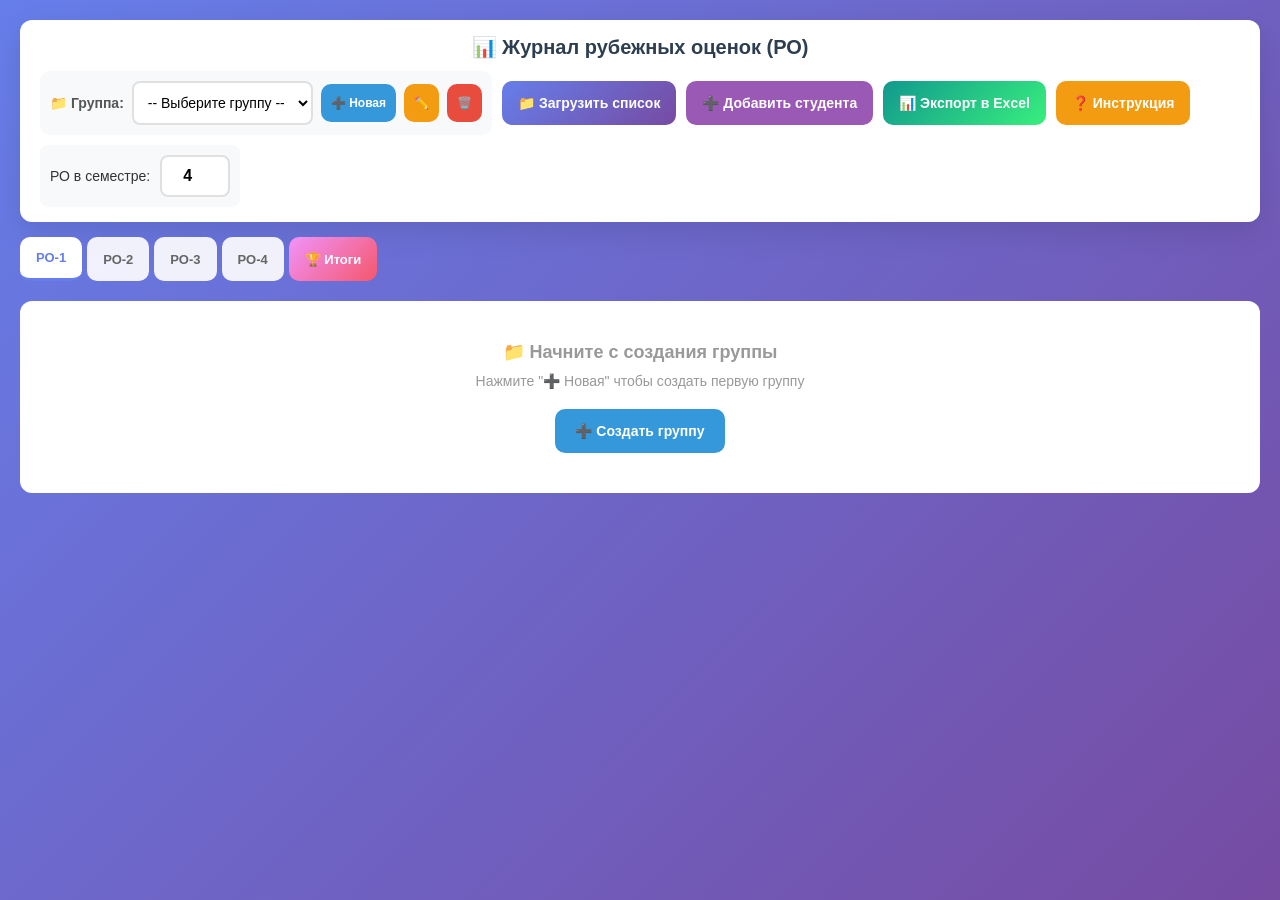
==== commit 2b8719f1: "Изменено название" ====
--- a/index.html
+++ b/index.html
@@ -3,12 +3,12 @@
 <head>
     <meta charset="UTF-8">
     <meta name="viewport" content="width=device-width, initial-scale=1.0, user-scalable=yes">
-    <title>Электронный Журнал Колледжа</title>
+    <title>Журнал рубежных оценок (РО)</title>
     <link rel="stylesheet" href="style.css">
 </head>
 <body>
     <div class="header">
-        <h2>📚 Электронный Журнал Колледжа</h2>
+        <h2>📊 Журнал рубежных оценок (РО)</h2>
         <div class="controls">
             <div class="group-selector">
                 <label>📁 Группа:</label>
@@ -135,15 +135,15 @@
     <div id="instructionsModal" class="modal" style="display: none;">
         <div class="modal-content" style="max-width: 700px; max-height: 80vh; overflow-y: auto;">
             <div class="modal-header" style="background: linear-gradient(135deg, #f39c12 0%, #e67e22 100%);">
-                <h3>📖 Полная инструкция по работе с журналом</h3>
+                <h3>📖 Полная инструкция по работе с журналом рубежных оценок</h3>
                 <span class="close" onclick="closeInstructions()">&times;</span>
             </div>
             <div style="padding: 20px 25px;">
                 <div class="instruction-section">
                     <h4>📁 1. Управление группами</h4>
                     <ul>
-                        <li><strong>Создание группы:</strong> Нажмите "➕ Новая", введите название</li>
-                        <li><strong>Переключение:</strong> Выберите группу из списка</li>
+                        <li><strong>Создание группы:</strong> Нажмите "➕ Новая", введите название группы (например, "ИС-21")</li>
+                        <li><strong>Переключение:</strong> Выберите группу из выпадающего списка</li>
                         <li><strong>Переименование:</strong> Нажмите "✏️" рядом с группой</li>
                         <li><strong>Удаление:</strong> Нажмите "🗑️" - все данные группы будут удалены</li>
                     </ul>
@@ -167,11 +167,12 @@
                     </ul>
                 </div>
                 <div class="instruction-section">
-                    <h4>📊 4. Работа с оценками</h4>
-                    <ul>
-                        <li><strong>Ввод:</strong> Вводите оценки от 0 до 100 в ячейки</li>
-                        <li><strong>Колонки:</strong> Меняйте количество колонок в РО</li>
-                        <li><strong>Названия:</strong> Редактируйте названия колонок (например, даты)</li>
+                    <h4>📊 4. Работа с рубежными оценками</h4>
+                    <ul>
+                        <li><strong>Ввод оценок:</strong> Вводите оценки от 0 до 100 в ячейки</li>
+                        <li><strong>Количество РО:</strong> Измените число в поле "РО в семестре" (до 20)</li>
+                        <li><strong>Колонки:</strong> Меняйте количество колонок в каждом РО</li>
+                        <li><strong>Названия:</strong> Редактируйте названия колонок (например, даты или темы)</li>
                     </ul>
                 </div>
                 <div class="instruction-section">
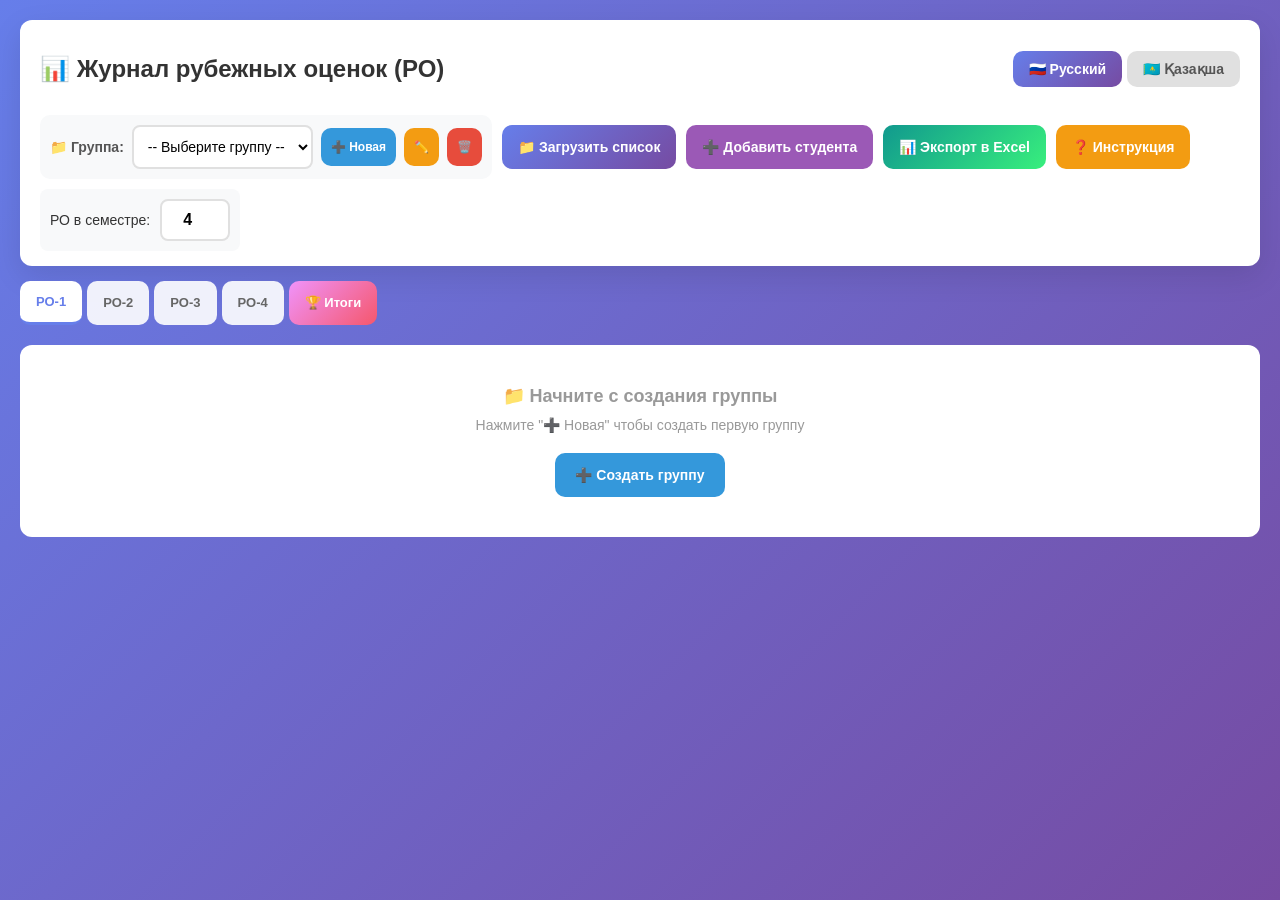
==== commit 6632ba04: "добавлен казахскии интерфейс" ====
--- a/index.html
+++ b/index.html
@@ -8,29 +8,35 @@
 </head>
 <body>
     <div class="header">
-        <h2>📊 Журнал рубежных оценок (РО)</h2>
+        <div style="display: flex; justify-content: space-between; align-items: center; flex-wrap: wrap; gap: 10px;">
+            <h2 id="mainTitle">📊 Журнал рубежных оценок (РО)</h2>
+            <div class="language-switcher">
+                <button onclick="setLanguage('ru')" id="langRuBtn" class="lang-btn active">🇷🇺 Русский</button>
+                <button onclick="setLanguage('kz')" id="langKzBtn" class="lang-btn">🇰🇿 Қазақша</button>
+            </div>
+        </div>
         <div class="controls">
             <div class="group-selector">
-                <label>📁 Группа:</label>
+                <label id="groupLabel">📁 Группа:</label>
                 <select id="groupSelect" onchange="switchGroup()">
                     <option value="">-- Выберите группу --</option>
                 </select>
-                <button type="button" onclick="openGroupModal()" style="background: #3498db; padding: 5px 10px;">➕ Новая</button>
-                <button type="button" onclick="renameCurrentGroup()" style="background: #f39c12; padding: 5px 10px;">✏️</button>
-                <button type="button" onclick="deleteCurrentGroup()" style="background: #e74c3c; padding: 5px 10px;">🗑️</button>
+                <button type="button" onclick="openGroupModal()" id="newGroupBtn" style="background: #3498db; padding: 5px 10px;">➕ Новая</button>
+                <button type="button" onclick="renameCurrentGroup()" id="renameGroupBtn" style="background: #f39c12; padding: 5px 10px;">✏️</button>
+                <button type="button" onclick="deleteCurrentGroup()" id="deleteGroupBtn" style="background: #e74c3c; padding: 5px 10px;">🗑️</button>
             </div>
             
             <input type="file" id="txtFileInput" accept=".txt" style="display: none;" onchange="loadStudentsFromBrowser(event)">
-            <button type="button" onclick="document.getElementById('txtFileInput').click()">📁 Загрузить список</button>
+            <button type="button" onclick="document.getElementById('txtFileInput').click()" id="loadListBtn">📁 Загрузить список</button>
             
-            <button type="button" onclick="openAddStudentModal()" style="background: #9b59b6;">➕ Добавить студента</button>
+            <button type="button" onclick="openAddStudentModal()" id="addStudentBtn" style="background: #9b59b6;">➕ Добавить студента</button>
             
-            <button type="button" onclick="exportToExcel()" class="excel-btn">📊 Экспорт в Excel</button>
+            <button type="button" onclick="exportToExcel()" id="exportExcelBtn" class="excel-btn">📊 Экспорт в Excel</button>
             
-            <button type="button" onclick="showInstructions()" style="background: #f39c12;">❓ Инструкция</button>
+            <button type="button" onclick="showInstructions()" id="instructionsBtn" style="background: #f39c12;">❓ Инструкция</button>
             
             <div class="ro-selector">
-                <label>РО в семестре:</label>
+                <label id="roCountLabel">РО в семестре:</label>
                 <input type="number" id="roCount" value="4" min="1" max="20" onchange="initApp()">
             </div>
         </div>
@@ -39,11 +45,11 @@
     <div class="info-bar" id="infoBar" style="display: none;">
         <span id="studentCount"></span>
         <div style="display: flex; gap: 10px; flex-wrap: wrap;">
-            <button type="button" onclick="manualSave()" style="background: #3498db; padding: 5px 12px;">💾 Сохранить</button>
-            <button type="button" onclick="quickVoiceInput()" style="background: #9b59b6; padding: 5px 12px;">🎤 Быстрый ввод</button>
-            <button type="button" onclick="exportBackup()" style="background: #27ae60; padding: 5px 12px;">📥 Бэкап</button>
-            <button type="button" onclick="importBackup()" style="background: #f39c12; padding: 5px 12px;">📂 Восстановить</button>
-            <button type="button" onclick="resetAllData()" class="reset-btn">🗑️ Сброс</button>
+            <button type="button" onclick="manualSave()" id="saveBtn" style="background: #3498db; padding: 5px 12px;">💾 Сохранить</button>
+            <button type="button" onclick="quickVoiceInput()" id="quickVoiceBtn" style="background: #9b59b6; padding: 5px 12px;">🎤 Быстрый ввод</button>
+            <button type="button" onclick="exportBackup()" id="backupBtn" style="background: #27ae60; padding: 5px 12px;">📥 Бэкап</button>
+            <button type="button" onclick="importBackup()" id="restoreBtn" style="background: #f39c12; padding: 5px 12px;">📂 Восстановить</button>
+            <button type="button" onclick="resetAllData()" id="resetBtn" class="reset-btn">🗑️ Сброс</button>
         </div>
     </div>
 
@@ -59,11 +65,11 @@
             </div>
             <div class="voice-buttons">
                 <button id="voiceStartBtn" class="voice-start-btn" onclick="startVoiceInput()">🎤 Начать</button>
-                <button onclick="closeVoicePanel()" style="background: #95a5a6;">✖️ Закрыть</button>
+                <button onclick="closeVoicePanel()" id="voiceCloseBtn" style="background: #95a5a6;">✖️ Закрыть</button>
             </div>
             <div id="voiceResult" class="voice-result"></div>
             <div class="voice-help">
-                <small>📌 Скажите: "Иванов 85" или "Петров 90" или "всем 75"</small>
+                <small id="voiceHelpText">📌 Скажите: "Иванов 85" или "Петров 90" или "всем 75"</small>
             </div>
         </div>
     </div>
@@ -77,11 +83,11 @@
             </div>
             <div style="padding: 20px 25px;">
                 <div class="column-name-item" style="margin-bottom: 20px;">
-                    <label style="min-width: 100px;">Название группы:</label>
+                    <label id="groupNameLabel" style="min-width: 100px;">Название группы:</label>
                     <input type="text" id="groupName" placeholder="Например: ИС-21, ПД-11" style="flex: 1;">
                 </div>
                 <div class="modal-footer" style="justify-content: space-between; padding: 0;">
-                    <button type="button" onclick="closeGroupModal()" style="background: #95a5a6;">Отмена</button>
+                    <button type="button" onclick="closeGroupModal()" id="groupCancelBtn" style="background: #95a5a6;">Отмена</button>
                     <button type="button" onclick="saveGroup()" class="excel-btn" id="groupModalBtn">➕ Создать</button>
                 </div>
             </div>
@@ -92,17 +98,17 @@
     <div id="addStudentModal" class="modal" style="display: none;">
         <div class="modal-content" style="max-width: 500px;">
             <div class="modal-header">
-                <h3>➕ Добавить нового студента</h3>
+                <h3 id="addStudentTitle">➕ Добавить нового студента</h3>
                 <span class="close" onclick="closeAddStudentModal()">&times;</span>
             </div>
             <div style="padding: 20px 25px;">
                 <div class="column-name-item" style="margin-bottom: 20px;">
-                    <label style="min-width: 100px;">ФИО Студента:</label>
+                    <label id="studentNameLabel" style="min-width: 100px;">ФИО Студента:</label>
                     <input type="text" id="newStudentName" placeholder="Введите ФИО студента" style="flex: 1;">
                 </div>
                 <div class="modal-footer" style="justify-content: space-between; padding: 0;">
-                    <button type="button" onclick="closeAddStudentModal()" style="background: #95a5a6;">Отмена</button>
-                    <button type="button" onclick="addStudent()" class="excel-btn">➕ Добавить</button>
+                    <button type="button" onclick="closeAddStudentModal()" id="addStudentCancelBtn" style="background: #95a5a6;">Отмена</button>
+                    <button type="button" onclick="addStudent()" class="excel-btn" id="addStudentConfirmBtn">➕ Добавить</button>
                 </div>
             </div>
         </div>
@@ -112,19 +118,19 @@
     <div id="editStudentModal" class="modal" style="display: none;">
         <div class="modal-content" style="max-width: 500px;">
             <div class="modal-header">
-                <h3>✏️ Редактировать студента</h3>
+                <h3 id="editStudentTitle">✏️ Редактировать студента</h3>
                 <span class="close" onclick="closeEditStudentModal()">&times;</span>
             </div>
             <div style="padding: 20px 25px;">
                 <div class="column-name-item" style="margin-bottom: 20px;">
-                    <label style="min-width: 100px;">ФИО Студента:</label>
+                    <label id="editStudentNameLabel" style="min-width: 100px;">ФИО Студента:</label>
                     <input type="text" id="editStudentName" placeholder="Введите ФИО студента" style="flex: 1;">
                 </div>
                 <div class="modal-footer" style="justify-content: space-between; padding: 0;">
-                    <button type="button" onclick="deleteStudent()" style="background: #e74c3c;">🗑️ Удалить</button>
+                    <button type="button" onclick="deleteStudent()" id="deleteStudentBtn" style="background: #e74c3c;">🗑️ Удалить</button>
                     <div>
-                        <button type="button" onclick="closeEditStudentModal()" style="background: #95a5a6;">Отмена</button>
-                        <button type="button" onclick="updateStudent()" class="excel-btn">💾 Сохранить</button>
+                        <button type="button" onclick="closeEditStudentModal()" id="editStudentCancelBtn" style="background: #95a5a6;">Отмена</button>
+                        <button type="button" onclick="updateStudent()" class="excel-btn" id="editStudentSaveBtn">💾 Сохранить</button>
                     </div>
                 </div>
             </div>
@@ -135,85 +141,10 @@
     <div id="instructionsModal" class="modal" style="display: none;">
         <div class="modal-content" style="max-width: 700px; max-height: 80vh; overflow-y: auto;">
             <div class="modal-header" style="background: linear-gradient(135deg, #f39c12 0%, #e67e22 100%);">
-                <h3>📖 Полная инструкция по работе с журналом рубежных оценок</h3>
+                <h3 id="instructionsTitle">📖 Полная инструкция по работе с журналом рубежных оценок</h3>
                 <span class="close" onclick="closeInstructions()">&times;</span>
             </div>
-            <div style="padding: 20px 25px;">
-                <div class="instruction-section">
-                    <h4>📁 1. Управление группами</h4>
-                    <ul>
-                        <li><strong>Создание группы:</strong> Нажмите "➕ Новая", введите название группы (например, "ИС-21")</li>
-                        <li><strong>Переключение:</strong> Выберите группу из выпадающего списка</li>
-                        <li><strong>Переименование:</strong> Нажмите "✏️" рядом с группой</li>
-                        <li><strong>Удаление:</strong> Нажмите "🗑️" - все данные группы будут удалены</li>
-                    </ul>
-                </div>
-                <div class="instruction-section">
-                    <h4>📋 2. Работа со студентами</h4>
-                    <ul>
-                        <li><strong>Загрузка списка:</strong> Нажмите "Загрузить список (.txt)" - файл с ФИО построчно</li>
-                        <li><strong>Добавление:</strong> Нажмите "➕ Добавить студента"</li>
-                        <li><strong>Редактирование:</strong> Нажмите "✏️" рядом с ФИО</li>
-                        <li><strong>Удаление:</strong> В режиме редактирования нажмите "Удалить"</li>
-                    </ul>
-                </div>
-                <div class="instruction-section">
-                    <h4>🎤 3. Голосовой ввод оценок</h4>
-                    <ul>
-                        <li><strong>Быстрый ввод:</strong> Нажмите "🎤 Быстрый ввод" и скажите: "Иванов 85"</li>
-                        <li><strong>В ячейке:</strong> Нажмите кнопку 🎤 в любой ячейке оценки</li>
-                        <li><strong>Массовый ввод:</strong> Скажите "всем 75" для всей группы</li>
-                        <li><strong>Поддерживаются:</strong> числа и слова (пять, десять, двадцать)</li>
-                    </ul>
-                </div>
-                <div class="instruction-section">
-                    <h4>📊 4. Работа с рубежными оценками</h4>
-                    <ul>
-                        <li><strong>Ввод оценок:</strong> Вводите оценки от 0 до 100 в ячейки</li>
-                        <li><strong>Количество РО:</strong> Измените число в поле "РО в семестре" (до 20)</li>
-                        <li><strong>Колонки:</strong> Меняйте количество колонок в каждом РО</li>
-                        <li><strong>Названия:</strong> Редактируйте названия колонок (например, даты или темы)</li>
-                    </ul>
-                </div>
-                <div class="instruction-section">
-                    <h4>🏆 5. Итоги и успеваемость</h4>
-                    <ul>
-                        <li><strong>Итоговый балл:</strong> Среднее арифметическое всех РО</li>
-                        <li><strong>Буквенная оценка:</strong> A (95-100) → F (менее 50)</li>
-                        <li><strong>GPA:</strong> Числовой эквивалент от 4,0 до 0</li>
-                    </ul>
-                </div>
-                <div class="instruction-section">
-                    <h4>📈 6. Шкала оценок</h4>
-                    <table style="width: 100%; font-size: 11px;">
-                        <thead><tr><th>Баллы</th><th>Буква</th><th>GPA</th></tr></thead>
-                        <tbody>
-                            <tr><td>95-100</td><td>A</td><td>4,0</td></tr>
-                            <tr><td>90-94</td><td>A-</td><td>3,67</td></tr>
-                            <tr><td>85-89</td><td>B+</td><td>3,33</td></tr>
-                            <tr><td>80-84</td><td>B</td><td>3,0</td></tr>
-                            <tr><td>75-79</td><td>B-</td><td>2,67</td></tr>
-                            <tr><td>70-74</td><td>C+</td><td>2,33</td></tr>
-                            <tr><td>65-69</td><td>C</td><td>2,0</td></tr>
-                            <tr><td>60-64</td><td>C-</td><td>1,67</td></tr>
-                            <tr><td>55-59</td><td>D+</td><td>1,33</td></tr>
-                            <tr><td>50-54</td><td>D</td><td>1,0</td></tr>
-                            <tr><td>0-49</td><td>F</td><td>0</td></tr>
-                        </tbody>
-                    </table>
-                </div>
-                <div class="instruction-section">
-                    <h4>💾 7. Сохранение и бэкапы</h4>
-                    <ul>
-                        <li><strong>Автосохранение:</strong> Все изменения сохраняются автоматически</li>
-                        <li><strong>Бэкап:</strong> Сохраняет все группы в один файл</li>
-                        <li><strong>Восстановление:</strong> Загрузите ранее сохраненный файл</li>
-                    </ul>
-                </div>
-                <div class="instruction-footer">
-                    <button type="button" onclick="closeInstructions()" class="excel-btn">✅ Понятно, приступим!</button>
-                </div>
-            </div>
+            <div id="instructionsContent" style="padding: 20px 25px;"></div>
         </div>
     </div>
 
--- a/style.css
+++ b/style.css
@@ -19,17 +19,11 @@
     margin-bottom: 15px;
 }
 
-.header h2 {
-    margin: 0 0 12px 0;
-    color: #2c3e50;
-    font-size: 20px;
-    text-align: center;
-}
-
 .controls {
     display: flex;
     flex-direction: column;
     gap: 10px;
+    margin-top: 12px;
 }
 
 button {
@@ -648,9 +642,31 @@
     pointer-events: none;
 }
 
+.language-switcher {
+    display: flex;
+    gap: 5px;
+}
+
+.lang-btn {
+    padding: 6px 12px;
+    font-size: 12px;
+    min-height: 36px;
+    background: #e0e0e0;
+    color: #555;
+}
+
+.lang-btn.active {
+    background: linear-gradient(135deg, #667eea 0%, #764ba2 100%);
+    color: white;
+}
+
+.lang-btn:active {
+    transform: scale(0.95);
+}
+
 @media print {
     body { background: white; padding: 0; }
-    .header, .controls, .info-bar, .tabs-header, .ro-controls, .modal, .group-selector, .ro-selector, button, .voice-panel { display: none; }
+    .header, .controls, .info-bar, .tabs-header, .ro-controls, .modal, .group-selector, .ro-selector, button, .voice-panel, .language-switcher { display: none; }
     .table-container { box-shadow: none; max-height: none; overflow: visible; }
     th { background: #f0f0f0; color: black; -webkit-print-color-adjust: exact; print-color-adjust: exact; }
     .tab-pane { display: block !important; }
@@ -666,6 +682,7 @@
     .column-name-item { flex-direction: row; align-items: center; }
     .info-bar { flex-direction: row; justify-content: space-between; align-items: center; }
     .instruction-footer button { width: auto; }
+    .lang-btn { padding: 8px 16px; font-size: 14px; }
 }
 
 @media (min-width: 1025px) {
@@ -678,11 +695,11 @@
     .column-name-item { flex-direction: row; align-items: center; }
     button:hover { transform: translateY(-2px); box-shadow: 0 5px 15px rgba(0,0,0,0.2); }
     .instruction-footer button { width: auto; }
+    .lang-btn { padding: 8px 16px; font-size: 14px; }
 }
 
 @media (max-width: 360px) {
     body { padding: 10px; }
-    .header h2 { font-size: 18px; }
     button { padding: 10px 12px; font-size: 12px; }
     .tab-btn { padding: 8px 12px; font-size: 11px; }
     th, td { padding: 6px 3px; font-size: 10px; }
@@ -690,6 +707,7 @@
     .name-col { min-width: 90px; }
     .instruction-section li { font-size: 11px; }
     #saveIndicator { bottom: 10px; right: 10px; font-size: 10px; padding: 5px 10px; }
+    .lang-btn { padding: 4px 8px; font-size: 10px; }
 }
 
 @media (hover: none) and (pointer: coarse) {
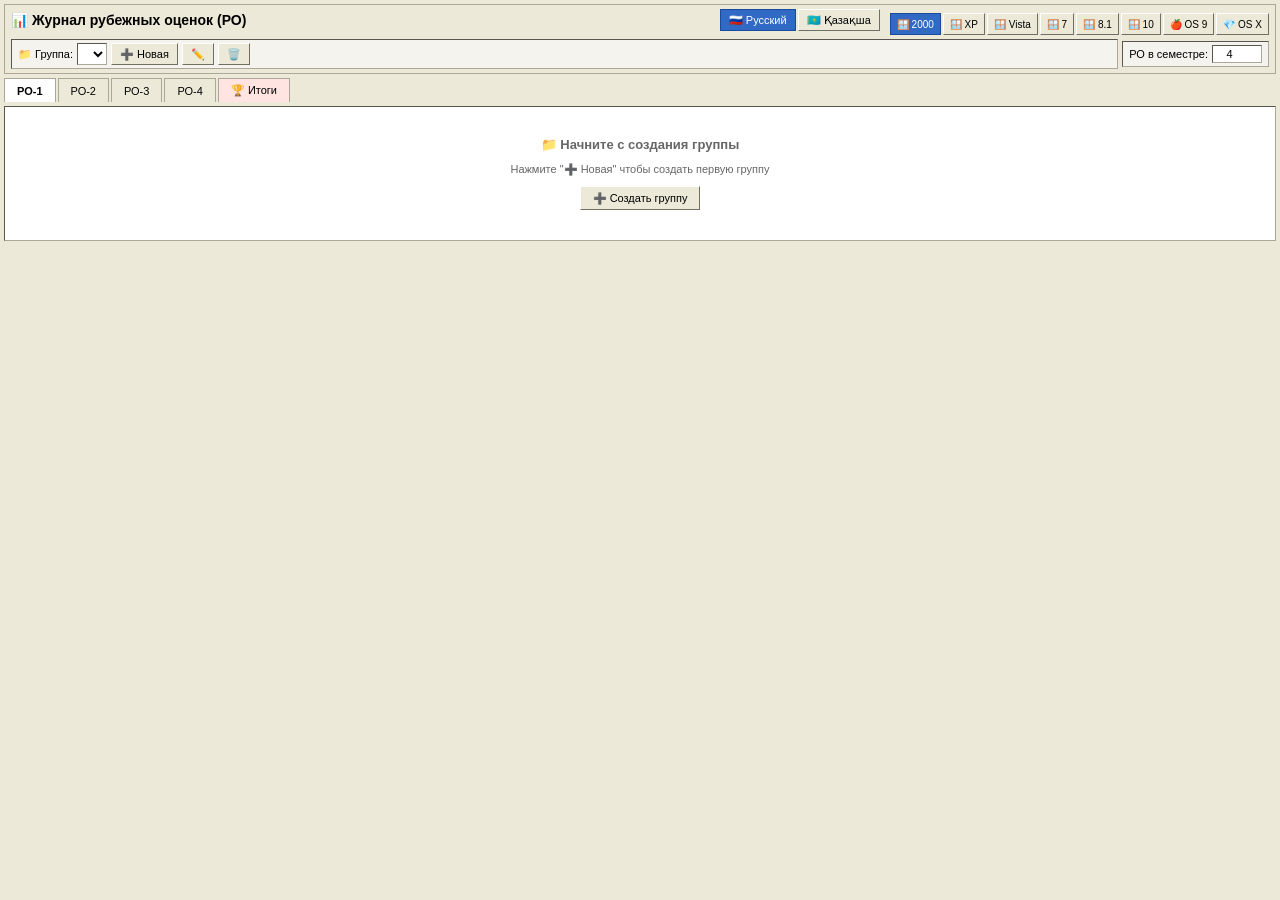
==== commit 759521fd: "добавлен интерфейс" ====
--- a/index.html
+++ b/index.html
@@ -2,153 +2,143 @@
 <html lang="ru">
 <head>
     <meta charset="UTF-8">
-    <meta name="viewport" content="width=device-width, initial-scale=1.0, user-scalable=yes">
+    <meta name="viewport" content="width=device-width, initial-scale=1.0">
     <title>Журнал рубежных оценок (РО)</title>
-    <link rel="stylesheet" href="style.css">
+    <link rel="stylesheet" href="style.css" id="themeStylesheet">
 </head>
 <body>
     <div class="header">
         <div style="display: flex; justify-content: space-between; align-items: center; flex-wrap: wrap; gap: 10px;">
-            <h2 id="mainTitle">📊 Журнал рубежных оценок (РО)</h2>
-            <div class="language-switcher">
-                <button onclick="setLanguage('ru')" id="langRuBtn" class="lang-btn active">🇷🇺 Русский</button>
-                <button onclick="setLanguage('kz')" id="langKzBtn" class="lang-btn">🇰🇿 Қазақша</button>
+            <h1 id="mainTitle">📊 Журнал рубежных оценок (РО)</h1>
+            <div style="display: flex; gap: 10px; flex-wrap: wrap;">
+                <div class="language-switcher">
+                    <button id="langRuBtn" class="lang-btn active" onclick="setLanguage('ru')">🇷🇺 Русский</button>
+                    <button id="langKzBtn" class="lang-btn" onclick="setLanguage('kz')">🇰🇿 Қазақша</button>
+                </div>
+                <div class="theme-switcher">
+                    <button onclick="setTheme('win2k')" id="themeWin2k" class="theme-btn">🪟 2000</button>
+                    <button onclick="setTheme('winxp')" id="themeWinXp" class="theme-btn">🪟 XP</button>
+                    <button onclick="setTheme('vista')" id="themeVista" class="theme-btn">🪟 Vista</button>
+                    <button onclick="setTheme('win7')" id="themeWin7" class="theme-btn">🪟 7</button>
+                    <button onclick="setTheme('win81')" id="themeWin81" class="theme-btn">🪟 8.1</button>
+                    <button onclick="setTheme('win10')" id="themeWin10" class="theme-btn">🪟 10</button>
+                    <button onclick="setTheme('macos9')" id="themeMacOs9" class="theme-btn">🍎 OS 9</button>
+                    <button onclick="setTheme('macosx')" id="themeMacOsX" class="theme-btn">💎 OS X</button>
+            </div>
             </div>
         </div>
         <div class="controls">
             <div class="group-selector">
                 <label id="groupLabel">📁 Группа:</label>
-                <select id="groupSelect" onchange="switchGroup()">
-                    <option value="">-- Выберите группу --</option>
-                </select>
-                <button type="button" onclick="openGroupModal()" id="newGroupBtn" style="background: #3498db; padding: 5px 10px;">➕ Новая</button>
-                <button type="button" onclick="renameCurrentGroup()" id="renameGroupBtn" style="background: #f39c12; padding: 5px 10px;">✏️</button>
-                <button type="button" onclick="deleteCurrentGroup()" id="deleteGroupBtn" style="background: #e74c3c; padding: 5px 10px;">🗑️</button>
+                <select id="groupSelect" onchange="switchGroup()"></select>
+                <button onclick="openGroupModal()" id="newGroupBtn">➕ Новая</button>
+                <button onclick="renameCurrentGroup()" id="renameGroupBtn">✏️</button>
+                <button onclick="deleteCurrentGroup()" id="deleteGroupBtn">🗑️</button>
             </div>
-            
-            <input type="file" id="txtFileInput" accept=".txt" style="display: none;" onchange="loadStudentsFromBrowser(event)">
-            <button type="button" onclick="document.getElementById('txtFileInput').click()" id="loadListBtn">📁 Загрузить список</button>
-            
-            <button type="button" onclick="openAddStudentModal()" id="addStudentBtn" style="background: #9b59b6;">➕ Добавить студента</button>
-            
-            <button type="button" onclick="exportToExcel()" id="exportExcelBtn" class="excel-btn">📊 Экспорт в Excel</button>
-            
-            <button type="button" onclick="showInstructions()" id="instructionsBtn" style="background: #f39c12;">❓ Инструкция</button>
-            
             <div class="ro-selector">
                 <label id="roCountLabel">РО в семестре:</label>
-                <input type="number" id="roCount" value="4" min="1" max="20" onchange="initApp()">
+                <input type="number" id="roCount" min="1" max="20" value="4" onchange="initApp()">
+            </div>
+        </div>
+        <div class="info-bar" id="infoBar" style="display: none;">
+            <div id="studentCount"></div>
+            <div class="info-bar-actions">
+                <input type="file" id="txtFileInput" accept=".txt" style="display: none;" onchange="loadStudentsFromBrowser(event)">
+                <button onclick="document.getElementById('txtFileInput').click()" id="loadListBtn">📁 Загрузить список</button>
+                <button onclick="openAddStudentModal()" id="addStudentBtn">➕ Добавить студента</button>
+                <button onclick="exportToExcel()" class="excel-btn" id="exportExcelBtn">📊 Экспорт в Excel</button>
+                <button onclick="showInstructions()" id="instructionsBtn">❓ Инструкция</button>
+                <button onclick="manualSave()" id="saveBtn">💾 Сохранить</button>
+                <button onclick="quickVoiceInput()" id="quickVoiceBtn">🎤 Быстрый ввод</button>
+                <button onclick="exportBackup()" id="backupBtn">📥 Бэкап</button>
+                <button onclick="importBackup()" id="restoreBtn">📂 Восстановить</button>
+                <button onclick="resetAllData()" class="reset-btn" id="resetBtn">🗑️ Сброс</button>
             </div>
         </div>
     </div>
 
-    <div class="info-bar" id="infoBar" style="display: none;">
-        <span id="studentCount"></span>
-        <div style="display: flex; gap: 10px; flex-wrap: wrap;">
-            <button type="button" onclick="manualSave()" id="saveBtn" style="background: #3498db; padding: 5px 12px;">💾 Сохранить</button>
-            <button type="button" onclick="quickVoiceInput()" id="quickVoiceBtn" style="background: #9b59b6; padding: 5px 12px;">🎤 Быстрый ввод</button>
-            <button type="button" onclick="exportBackup()" id="backupBtn" style="background: #27ae60; padding: 5px 12px;">📥 Бэкап</button>
-            <button type="button" onclick="importBackup()" id="restoreBtn" style="background: #f39c12; padding: 5px 12px;">📂 Восстановить</button>
-            <button type="button" onclick="resetAllData()" id="resetBtn" class="reset-btn">🗑️ Сброс</button>
+    <div class="tabs-header" id="tabsHeader"></div>
+    <div id="tabsContent"></div>
+
+    <!-- Голосовая панель -->
+    <div id="voicePanel" class="voice-panel" style="display: none;">
+        <div class="voice-panel-content">
+            <div class="voice-status">
+                <div class="voice-icon">🎤</div>
+                <div id="voiceStatusText">Нажмите для голосового ввода</div>
+            </div>
+            <div class="voice-buttons">
+                <button onclick="startVoiceInput()" id="voiceStartBtn" class="voice-start-btn">🎤 Начать</button>
+                <button onclick="closeVoicePanel()" id="voiceCloseBtn">✖️ Закрыть</button>
+            </div>
+            <div id="voiceResult" class="voice-result"></div>
+            <div id="voiceHelpText" class="voice-help">📌 Скажите: "Иванов 85" или "Петров 90" или "всем 75"</div>
         </div>
     </div>
 
-    <div class="tabs-header" id="tabsHeader"></div>
-    <div class="tabs-content" id="tabsContent"></div>
-
-    <!-- Панель голосового ввода -->
-    <div id="voicePanel" class="voice-panel" style="display: none;">
-        <div class="voice-panel-content">
-            <div class="voice-status">
-                <span class="voice-icon">🎤</span>
-                <span id="voiceStatusText">Нажмите для голосового ввода</span>
+    <!-- Модальные окна (структура та же) -->
+    <div id="groupModal" class="modal">
+        <div class="modal-content">
+            <div class="modal-header">
+                <h3 id="groupModalTitle">➕ Создать новую группу</h3>
+                <span class="close" onclick="closeGroupModal()">&times;</span>
             </div>
-            <div class="voice-buttons">
-                <button id="voiceStartBtn" class="voice-start-btn" onclick="startVoiceInput()">🎤 Начать</button>
-                <button onclick="closeVoicePanel()" id="voiceCloseBtn" style="background: #95a5a6;">✖️ Закрыть</button>
+            <div class="modal-body">
+                <label id="groupNameLabel" class="modal-label">Название группы:</label>
+                <input type="text" id="groupName" class="modal-input">
             </div>
-            <div id="voiceResult" class="voice-result"></div>
-            <div class="voice-help">
-                <small id="voiceHelpText">📌 Скажите: "Иванов 85" или "Петров 90" или "всем 75"</small>
+            <div class="modal-footer">
+                <button onclick="closeGroupModal()" id="groupCancelBtn">Отмена</button>
+                <button onclick="saveGroup()" id="groupModalBtn" class="excel-btn">➕ Создать</button>
             </div>
         </div>
     </div>
 
-    <!-- Модальное окно для создания/переименования группы -->
-    <div id="groupModal" class="modal" style="display: none;">
-        <div class="modal-content" style="max-width: 400px;">
+    <div id="addStudentModal" class="modal">
+        <div class="modal-content">
             <div class="modal-header">
-                <h3 id="groupModalTitle">➕ Создать новую группу</h3>
-                <span class="close" onclick="closeGroupModal()">&times;</span>
+                <h3 id="addStudentTitle">➕ Добавить нового студента</h3>
+                <span class="close" onclick="closeAddStudentModal()">&times;</span>
             </div>
-            <div style="padding: 20px 25px;">
-                <div class="column-name-item" style="margin-bottom: 20px;">
-                    <label id="groupNameLabel" style="min-width: 100px;">Название группы:</label>
-                    <input type="text" id="groupName" placeholder="Например: ИС-21, ПД-11" style="flex: 1;">
-                </div>
-                <div class="modal-footer" style="justify-content: space-between; padding: 0;">
-                    <button type="button" onclick="closeGroupModal()" id="groupCancelBtn" style="background: #95a5a6;">Отмена</button>
-                    <button type="button" onclick="saveGroup()" class="excel-btn" id="groupModalBtn">➕ Создать</button>
-                </div>
+            <div class="modal-body">
+                <label id="studentNameLabel" class="modal-label">ФИО Студента:</label>
+                <input type="text" id="newStudentName" class="modal-input">
+            </div>
+            <div class="modal-footer">
+                <button onclick="closeAddStudentModal()" id="addStudentCancelBtn">Отмена</button>
+                <button onclick="addStudent()" id="addStudentConfirmBtn" class="excel-btn">➕ Добавить</button>
             </div>
         </div>
     </div>
 
-    <!-- Модальное окно для добавления студента -->
-    <div id="addStudentModal" class="modal" style="display: none;">
-        <div class="modal-content" style="max-width: 500px;">
+    <div id="editStudentModal" class="modal">
+        <div class="modal-content">
             <div class="modal-header">
-                <h3 id="addStudentTitle">➕ Добавить нового студента</h3>
-                <span class="close" onclick="closeAddStudentModal()">&times;</span>
+                <h3 id="editStudentTitle">✏️ Редактировать студента</h3>
+                <span class="close" onclick="closeEditStudentModal()">&times;</span>
             </div>
-            <div style="padding: 20px 25px;">
-                <div class="column-name-item" style="margin-bottom: 20px;">
-                    <label id="studentNameLabel" style="min-width: 100px;">ФИО Студента:</label>
-                    <input type="text" id="newStudentName" placeholder="Введите ФИО студента" style="flex: 1;">
-                </div>
-                <div class="modal-footer" style="justify-content: space-between; padding: 0;">
-                    <button type="button" onclick="closeAddStudentModal()" id="addStudentCancelBtn" style="background: #95a5a6;">Отмена</button>
-                    <button type="button" onclick="addStudent()" class="excel-btn" id="addStudentConfirmBtn">➕ Добавить</button>
-                </div>
+            <div class="modal-body">
+                <label id="editStudentNameLabel" class="modal-label">ФИО Студента:</label>
+                <input type="text" id="editStudentName" class="modal-input">
+            </div>
+            <div class="modal-footer">
+                <button onclick="deleteStudent()" id="deleteStudentBtn" class="reset-btn" style="margin-right: auto;">🗑️ Удалить</button>
+                <button onclick="closeEditStudentModal()" id="editStudentCancelBtn">Отмена</button>
+                <button onclick="updateStudent()" id="editStudentSaveBtn" class="excel-btn">💾 Сохранить</button>
             </div>
         </div>
     </div>
 
-    <!-- Модальное окно для редактирования/удаления студента -->
-    <div id="editStudentModal" class="modal" style="display: none;">
-        <div class="modal-content" style="max-width: 500px;">
+    <div id="instructionsModal" class="modal">
+        <div class="modal-content" style="max-width: 800px;">
             <div class="modal-header">
-                <h3 id="editStudentTitle">✏️ Редактировать студента</h3>
-                <span class="close" onclick="closeEditStudentModal()">&times;</span>
+                <h3 id="instructionsTitle">📖 Полная инструкция</h3>
+                <span class="close" onclick="closeInstructions()">&times;</span>
             </div>
-            <div style="padding: 20px 25px;">
-                <div class="column-name-item" style="margin-bottom: 20px;">
-                    <label id="editStudentNameLabel" style="min-width: 100px;">ФИО Студента:</label>
-                    <input type="text" id="editStudentName" placeholder="Введите ФИО студента" style="flex: 1;">
-                </div>
-                <div class="modal-footer" style="justify-content: space-between; padding: 0;">
-                    <button type="button" onclick="deleteStudent()" id="deleteStudentBtn" style="background: #e74c3c;">🗑️ Удалить</button>
-                    <div>
-                        <button type="button" onclick="closeEditStudentModal()" id="editStudentCancelBtn" style="background: #95a5a6;">Отмена</button>
-                        <button type="button" onclick="updateStudent()" class="excel-btn" id="editStudentSaveBtn">💾 Сохранить</button>
-                    </div>
-                </div>
-            </div>
+            <div style="padding: 20px; max-height: 70vh; overflow-y: auto;" id="instructionsContent"></div>
         </div>
     </div>
 
-    <!-- Модальное окно инструкции -->
-    <div id="instructionsModal" class="modal" style="display: none;">
-        <div class="modal-content" style="max-width: 700px; max-height: 80vh; overflow-y: auto;">
-            <div class="modal-header" style="background: linear-gradient(135deg, #f39c12 0%, #e67e22 100%);">
-                <h3 id="instructionsTitle">📖 Полная инструкция по работе с журналом рубежных оценок</h3>
-                <span class="close" onclick="closeInstructions()">&times;</span>
-            </div>
-            <div id="instructionsContent" style="padding: 20px 25px;"></div>
-        </div>
-    </div>
-
-    <script src="https://cdn.sheetjs.com/xlsx-0.20.2/package/dist/xlsx.full.min.js"></script>
     <script src="script.js"></script>
 </body>
 </html>
--- a/style.css
+++ b/style.css
@@ -1,437 +1,424 @@
+/* ============ БАЗОВЫЙ СТИЛЬ WINDOWS 2000 (DEFAULT) ============ */
 * {
     box-sizing: border-box;
+    margin: 0;
+    padding: 0;
 }
 
 body {
-    font-family: 'Segoe UI', Tahoma, Geneva, Verdana, sans-serif;
-    margin: 0;
-    padding: 20px;
-    background: linear-gradient(135deg, #667eea 0%, #764ba2 100%);
-    min-height: 100vh;
-    color: #333;
-}
-
+    font-family: 'Tahoma', 'MS Sans Serif', sans-serif;
+    background: #ECE9D8;
+    color: #000;
+    padding: 4px;
+    font-size: 12px;
+    line-height: 1.3;
+}
+
+/* ============ КНОПКИ В СТИЛЕ WINDOWS ============ */
+button, .tab-btn, .lang-btn, .theme-btn {
+    background: #ECE9D8;
+    border: 1px solid #ACA899;
+    border-top-color: #FFF;
+    border-left-color: #FFF;
+    border-right-color: #716F64;
+    border-bottom-color: #716F64;
+    color: #000;
+    padding: 3px 12px;
+    font-size: 11px;
+    font-family: 'Tahoma', 'MS Sans Serif', sans-serif;
+    cursor: pointer;
+    min-height: 24px;
+    white-space: nowrap;
+    border-radius: 0;
+}
+
+button:active, .tab-btn:active {
+    border-top-color: #716F64;
+    border-left-color: #716F64;
+    border-right-color: #FFF;
+    border-bottom-color: #FFF;
+    padding: 4px 11px 2px 13px;
+    transform: none;
+}
+
+button:hover {
+    background: #F5F3EE;
+}
+
+.excel-btn {
+    background: #D4D0C8;
+    font-weight: bold;
+}
+
+.reset-btn {
+    background: #D4D0C8;
+    color: #C00;
+}
+
+/* ============ ШАПКА ============ */
 .header {
-    background: white;
-    padding: 15px 20px;
-    border-radius: 12px;
-    box-shadow: 0 10px 30px rgba(0,0,0,0.1);
-    margin-bottom: 15px;
-}
-
+    background: #ECE9D8;
+    border: 1px solid #ACA899;
+    padding: 4px 6px;
+    margin-bottom: 4px;
+}
+
+.header h1 {
+    font-size: 14px;
+    font-weight: bold;
+    color: #000;
+    margin: 0 0 4px 0;
+}
+
+.language-switcher {
+    display: flex;
+    gap: 2px;
+    margin-bottom: 4px;
+}
+
+.lang-btn {
+    padding: 2px 8px;
+    font-size: 11px;
+    min-height: 22px;
+}
+
+.lang-btn.active {
+    background: #316AC5;
+    color: #FFF;
+    border-color: #1A4A9E;
+}
+
+.theme-switcher {
+    display: flex;
+    gap: 2px;
+    flex-wrap: wrap;
+    margin-top: 4px;
+}
+
+.theme-btn {
+    padding: 2px 6px;
+    font-size: 10px;
+    min-height: 22px;
+}
+
+.theme-btn.active {
+    background: #316AC5;
+    color: #FFF;
+    border-color: #1A4A9E;
+}
+
+/* ============ ПАНЕЛИ УПРАВЛЕНИЯ ============ */
 .controls {
     display: flex;
-    flex-direction: column;
-    gap: 10px;
-    margin-top: 12px;
-}
-
-button {
-    padding: 12px 16px;
-    background: linear-gradient(135deg, #667eea 0%, #764ba2 100%);
-    color: white;
-    border: none;
-    border-radius: 10px;
+    gap: 4px;
+    margin-top: 4px;
+    flex-wrap: wrap;
+}
+
+.group-selector, .ro-selector {
+    display: flex;
+    align-items: center;
+    gap: 4px;
+    background: #F5F3EE;
+    padding: 3px 6px;
+    border: 1px inset #ACA899;
+}
+
+.group-selector label, .ro-selector label {
+    font-weight: normal;
+    color: #000;
+    font-size: 11px;
+}
+
+.group-selector select {
+    padding: 2px 4px;
+    border: 1px inset #ACA899;
+    font-size: 11px;
+    background: #FFF;
+    min-height: 22px;
+    font-family: inherit;
+}
+
+.group-selector button {
+    padding: 2px 8px;
+    font-size: 11px;
+    min-height: 22px;
+}
+
+.ro-selector input {
+    width: 50px;
+    padding: 2px 4px;
+    border: 1px inset #ACA899;
+    text-align: center;
+    font-size: 11px;
+    font-family: inherit;
+}
+
+/* ============ INFO BAR ============ */
+.info-bar {
+    background: #F5F3EE;
+    padding: 4px 6px;
+    border: 1px inset #ACA899;
+    margin-top: 4px;
+    display: flex;
+    flex-wrap: wrap;
+    justify-content: space-between;
+    align-items: center;
+    gap: 4px;
+}
+
+#studentCount {
+    font-size: 11px;
+    color: #000;
+    font-weight: bold;
+}
+
+.info-bar-actions {
+    display: flex;
+    flex-wrap: wrap;
+    gap: 3px;
+}
+
+.info-bar button {
+    padding: 2px 8px;
+    font-size: 11px;
+    min-height: 22px;
+}
+
+/* ============ ВКЛАДКИ ============ */
+.tabs-header {
+    display: flex;
+    gap: 2px;
+    margin-bottom: 4px;
+    overflow-x: auto;
+}
+
+.tab-btn {
+    padding: 4px 12px;
+    background: #ECE9D8;
+    border: 1px solid #ACA899;
+    border-bottom: none;
     cursor: pointer;
-    font-weight: 600;
-    transition: all 0.2s;
-    font-size: 14px;
-    min-height: 44px;
-    touch-action: manipulation;
-}
-
-button:active {
-    transform: scale(0.97);
-}
-
-.excel-btn {
-    background: linear-gradient(135deg, #11998e 0%, #38ef7d 100%);
-}
-
-.reset-btn {
-    background: linear-gradient(135deg, #eb3349 0%, #f45c43 100%);
-}
-
-.group-selector {
-    display: flex;
-    flex-wrap: wrap;
-    align-items: center;
-    gap: 8px;
-    background: #f8f9fa;
-    padding: 10px;
-    border-radius: 10px;
-}
-
-.group-selector label {
-    font-weight: 600;
-    color: #555;
-    font-size: 14px;
-}
-
-.group-selector select {
-    flex: 1;
-    padding: 10px;
-    border: 2px solid #e0e0e0;
-    border-radius: 8px;
-    font-size: 14px;
-    background: white;
-    cursor: pointer;
-    min-height: 44px;
-}
-
-.group-selector button {
-    padding: 8px 12px;
-    font-size: 12px;
-    min-height: 38px;
-}
-
-.ro-selector {
-    display: flex;
-    align-items: center;
-    justify-content: space-between;
-    gap: 10px;
-    background: #f8f9fa;
-    padding: 10px;
-    border-radius: 8px;
-}
-
-.ro-selector label {
-    font-size: 14px;
-}
-
-.ro-selector input {
-    width: 70px;
-    padding: 10px;
-    border: 2px solid #e0e0e0;
-    border-radius: 8px;
-    text-align: center;
-    font-weight: bold;
-    font-size: 16px;
-}
-
-.info-bar {
-    background: white;
-    padding: 12px 15px;
-    border-radius: 10px;
-    margin-bottom: 15px;
-    display: flex;
-    flex-direction: column;
-    gap: 10px;
-    box-shadow: 0 2px 5px rgba(0,0,0,0.05);
-}
-
-#studentCount {
-    font-size: 14px;
-    text-align: center;
-    font-weight: bold;
-    color: #667eea;
-}
-
-.info-bar > div {
-    display: flex;
-    flex-wrap: wrap;
-    gap: 8px;
-    justify-content: center;
-}
-
-.info-bar button {
-    padding: 8px 12px;
-    font-size: 12px;
-    min-height: 38px;
-}
-
-.tabs-header {
-    display: flex;
-    gap: 5px;
-    margin-bottom: 15px;
-    overflow-x: auto;
-    overflow-y: hidden;
-    white-space: nowrap;
-    -webkit-overflow-scrolling: touch;
-    scrollbar-width: thin;
-    padding-bottom: 5px;
-}
-
-.tab-btn {
-    display: inline-block;
-    padding: 10px 16px;
-    background: rgba(255,255,255,0.9);
-    border: none;
-    border-radius: 10px;
-    cursor: pointer;
-    font-weight: bold;
-    color: #666;
-    transition: all 0.3s;
-    font-size: 13px;
-    white-space: nowrap;
-    min-height: 44px;
+    font-size: 11px;
+    font-family: inherit;
+    min-height: 24px;
 }
 
 .tab-btn.active {
-    background: white;
-    color: #667eea;
-    border-bottom: 3px solid #667eea;
+    background: #FFF;
+    border-bottom: 1px solid #FFF;
+    margin-bottom: -1px;
+    font-weight: bold;
 }
 
 .tab-btn.final-tab {
-    background: linear-gradient(135deg, #f093fb 0%, #f5576c 100%);
-    color: white;
+    background: #FFE4E1;
 }
 
 .tab-btn.final-tab.active {
-    background: white;
-    color: #f5576c;
-    border-bottom-color: #f5576c;
+    background: #FFF;
 }
 
 .tab-pane {
     display: none;
-    animation: fadeIn 0.3s;
 }
 
 .tab-pane.active {
     display: block;
 }
 
-@keyframes fadeIn {
-    from { opacity: 0; transform: translateY(10px); }
-    to { opacity: 1; transform: translateY(0); }
-}
-
+/* ============ КОНТРОЛЫ РО ============ */
 .ro-controls {
-    background: white;
-    padding: 12px;
-    border-radius: 10px;
-    margin-bottom: 12px;
-    display: flex;
-    flex-direction: column;
-    gap: 10px;
-    box-shadow: 0 2px 5px rgba(0,0,0,0.05);
-}
-
-.ro-controls > div {
+    background: #F5F3EE;
+    padding: 4px 6px;
+    border: 1px inset #ACA899;
+    margin-bottom: 4px;
+}
+
+.ro-controls-row {
     display: flex;
     align-items: center;
-    gap: 10px;
+    gap: 6px;
     flex-wrap: wrap;
 }
 
-.ro-controls label {
-    font-weight: 600;
-    color: #555;
-    font-size: 13px;
-}
-
-.ro-controls input {
+.search-input {
     flex: 1;
-    padding: 8px;
-    border: 2px solid #e0e0e0;
-    border-radius: 8px;
-    font-size: 14px;
+    min-width: 150px;
+    padding: 2px 4px;
+    border: 1px inset #ACA899;
+    font-size: 11px;
+    font-family: inherit;
+    background: #FFF;
+}
+
+.count-input {
+    width: 50px;
+    padding: 2px 4px;
+    border: 1px inset #ACA899;
+    text-align: center;
+    font-size: 11px;
+    font-family: inherit;
+    background: #FFF;
 }
 
 .edit-names-btn {
-    background: linear-gradient(135deg, #f39c12 0%, #e67e22 100%);
-    padding: 8px 12px;
-    font-size: 12px;
-}
-
+    background: #D4D0C8;
+}
+
+/* ============ ТАБЛИЦА ============ */
 .table-container {
-    background: white;
-    border-radius: 12px;
-    box-shadow: 0 5px 20px rgba(0,0,0,0.1);
-    overflow-x: auto;
-    overflow-y: auto;
-    max-height: calc(100vh - 280px);
-    position: relative;
-    -webkit-overflow-scrolling: touch;
+    background: #FFF;
+    border: 1px inset #ACA899;
+    overflow: auto;
+    max-height: calc(100vh - 180px);
 }
 
 table {
     width: 100%;
     border-collapse: collapse;
-    min-width: 500px;
+    min-width: 400px;
 }
 
 th, td {
-    border: 1px solid #e0e0e0;
-    padding: 8px 6px;
+    border: 1px solid #ACA899;
+    padding: 3px 4px;
     text-align: center;
-    font-size: 12px;
+    font-size: 11px;
 }
 
 th {
-    background: linear-gradient(135deg, #667eea 0%, #764ba2 100%);
-    color: white;
+    background: #D4D0C8;
+    color: #000;
+    font-weight: bold;
     position: sticky;
     top: 0;
     z-index: 10;
-    font-weight: 600;
-    font-size: 11px;
-    padding: 10px 4px;
-}
-
-th:first-child,
-th:nth-child(2) {
-    position: sticky;
-    left: 0;
-    background: linear-gradient(135deg, #667eea 0%, #764ba2 100%);
+}
+
+th:first-child, th:nth-child(2), th:nth-child(3) {
+    background: #D4D0C8;
     z-index: 20;
 }
 
-td:first-child,
-td.name-col {
-    position: sticky;
-    left: 0;
-    background: white;
+td:first-child, td:nth-child(2), td:nth-child(3) {
+    background: #FFF;
     z-index: 15;
-    box-shadow: 2px 0 5px -2px rgba(0,0,0,0.1);
-    font-weight: 500;
-    font-size: 11px;
-}
-
-th:first-child {
-    z-index: 30;
-    min-width: 40px;
-}
-
-th:nth-child(2) {
-    z-index: 25;
-    min-width: 100px;
-}
+}
+
+th:first-child { min-width: 30px; }
+th:nth-child(2) { min-width: 120px; text-align: left; padding-left: 6px; }
+td:nth-child(2) { text-align: left; padding-left: 6px; }
+
+tbody tr:nth-child(even) td { background-color: #F5F5F5; }
+tbody tr:hover td { background-color: #316AC5; color: #FFF; }
 
 .name-col {
     text-align: left;
-    min-width: 120px;
-    word-break: break-word;
+    min-width: 100px;
+}
+
+.action-cell {
+    padding: 2px;
+}
+
+.grade-cell {
+    display: flex;
+    gap: 3px;
+    align-items: center;
+    justify-content: center;
 }
 
 .score-input {
     width: 50px;
     text-align: center;
-    border: 2px solid #e0e0e0;
-    border-radius: 8px;
-    padding: 8px 4px;
-    font-size: 14px;
-    transition: all 0.2s;
-    min-height: 40px;
+    border: 1px inset #ACA899;
+    padding: 3px 2px;
+    font-size: 11px;
+    min-height: 24px;
+    font-family: inherit;
+    background: #FFF;
 }
 
 .score-input:focus {
-    border-color: #667eea;
+    background: #FFFACD;
     outline: none;
-    box-shadow: 0 0 0 3px rgba(102,126,234,0.2);
-}
-
-td button {
-    padding: 6px 10px;
-    font-size: 12px;
-    min-height: 36px;
-    background: #3498db;
-}
-
-.result {
-    font-weight: bold;
-    font-size: 12px;
-}
-
-.result.avg {
-    color: #667eea;
-}
-
-.result.letter {
-    color: #f39c12;
-}
-
-.result.gpa {
-    color: #e74c3c;
 }
 
 .voice-input-btn {
-    background: #9b59b6;
-    padding: 6px 8px;
-    font-size: 11px;
-    min-height: 36px;
-}
-
+    background: #9B59B6;
+    border: 1px solid #ACA899;
+    padding: 2px 6px;
+    font-size: 10px;
+    min-height: 22px;
+}
+
+.result { font-weight: bold; font-size: 11px; }
+.result.avg { color: #00008B; }
+.result.letter { color: #8B4513; }
+.result.gpa { color: #8B0000; }
+
+/* ============ ГОЛОСОВАЯ ПАНЕЛЬ ============ */
 .voice-panel {
     position: fixed;
     bottom: 0;
     left: 0;
     right: 0;
-    background: white;
-    border-radius: 20px 20px 0 0;
-    box-shadow: 0 -5px 30px rgba(0,0,0,0.3);
+    background: #ECE9D8;
+    border: 1px solid #ACA899;
+    border-bottom: none;
     z-index: 1001;
-    animation: slideUp 0.3s;
-}
-
-.voice-panel-content {
-    padding: 20px;
-}
+}
+
+.voice-panel-content { padding: 8px; }
 
 .voice-status {
     display: flex;
     align-items: center;
-    gap: 15px;
-    margin-bottom: 20px;
-    padding: 15px;
-    background: #f8f9fa;
-    border-radius: 12px;
-}
-
-.voice-icon {
-    font-size: 32px;
-}
-
-#voiceStatusText {
-    font-size: 16px;
-    color: #555;
-}
+    gap: 8px;
+    margin-bottom: 8px;
+    padding: 6px;
+    background: #F5F3EE;
+    border: 1px inset #ACA899;
+}
+
+.voice-icon { font-size: 20px; }
+#voiceStatusText { font-size: 12px; }
 
 .voice-buttons {
     display: flex;
-    gap: 10px;
-    margin-bottom: 20px;
-}
-
-.voice-buttons button {
-    flex: 1;
-    padding: 15px;
-    font-size: 16px;
-}
+    gap: 4px;
+    margin-bottom: 8px;
+}
+
+.voice-buttons button { flex: 1; padding: 4px; font-size: 12px; }
 
 .voice-start-btn {
-    background: linear-gradient(135deg, #667eea 0%, #764ba2 100%);
+    background: #D4D0C8;
+    font-weight: bold;
 }
 
 .voice-start-btn.listening {
-    background: linear-gradient(135deg, #e74c3c 0%, #c0392b 100%);
-    animation: pulse 1.5s infinite;
-}
-
-@keyframes pulse {
-    0% { transform: scale(1); opacity: 1; }
-    50% { transform: scale(1.02); opacity: 0.8; }
-    100% { transform: scale(1); opacity: 1; }
+    background: #FF6B6B;
+    color: #FFF;
 }
 
 .voice-result {
-    background: #e8f4f8;
-    padding: 15px;
-    border-radius: 12px;
-    margin-bottom: 15px;
-    min-height: 60px;
-    font-size: 14px;
-    color: #2c3e50;
+    background: #FFF;
+    padding: 6px;
+    border: 1px inset #ACA899;
+    margin-bottom: 6px;
+    min-height: 40px;
+    font-size: 11px;
 }
 
 .voice-help {
     text-align: center;
-    color: #999;
-    font-size: 11px;
-}
-
+    color: #666;
+    font-size: 10px;
+}
+
+/* ============ МОДАЛЬНЫЕ ОКНА ============ */
 .modal {
     display: none;
     position: fixed;
@@ -440,278 +427,364 @@
     top: 0;
     width: 100%;
     height: 100%;
-    background-color: rgba(0,0,0,0.5);
-    animation: fadeIn 0.2s;
+    background-color: rgba(0,0,0,0.4);
 }
 
 .modal-content {
-    background: white;
-    margin: 0;
-    position: absolute;
-    bottom: 0;
-    left: 0;
-    right: 0;
-    width: 100%;
-    border-radius: 20px 20px 0 0;
-    box-shadow: 0 -5px 30px rgba(0,0,0,0.3);
-    animation: slideUp 0.3s;
-    max-height: 90vh;
-    overflow-y: auto;
-}
-
-@keyframes slideUp {
-    from { transform: translateY(100%); }
-    to { transform: translateY(0); }
+    background: #ECE9D8;
+    margin: 10% auto;
+    width: 90%;
+    max-width: 400px;
+    border: 1px solid #ACA899;
+    box-shadow: 2px 2px 8px rgba(0,0,0,0.3);
 }
 
 .modal-header {
     display: flex;
     justify-content: space-between;
     align-items: center;
-    padding: 18px 20px;
-    border-bottom: 2px solid #f0f0f0;
-    background: linear-gradient(135deg, #667eea 0%, #764ba2 100%);
-    color: white;
-    border-radius: 20px 20px 0 0;
-    position: sticky;
-    top: 0;
-    z-index: 10;
+    padding: 4px 8px;
+    background: #316AC5;
+    color: #FFF;
+    font-weight: bold;
+    font-size: 12px;
 }
 
 .modal-header h3 {
     margin: 0;
+    font-size: 12px;
+}
+
+.close {
     font-size: 18px;
-}
-
-.close {
-    font-size: 32px;
-    font-weight: bold;
     cursor: pointer;
-    padding: 0 8px;
+    padding: 0 4px;
+}
+
+.close:hover { color: #FFD700; }
+
+.modal-body {
+    padding: 12px;
+}
+
+.modal-label {
+    display: block;
+    margin-bottom: 4px;
+    font-size: 11px;
+    font-weight: bold;
+}
+
+.modal-input {
+    width: 100%;
+    padding: 3px 4px;
+    border: 1px inset #ACA899;
+    font-size: 12px;
+    font-family: inherit;
+    background: #FFF;
 }
 
 .column-names-list {
-    padding: 20px;
+    padding: 12px;
     max-height: 60vh;
     overflow-y: auto;
+    display: flex;
+    flex-direction: column;
+    gap: 6px;
 }
 
 .column-name-item {
     display: flex;
-    flex-direction: column;
+    align-items: center;
     gap: 8px;
-    margin-bottom: 15px;
-    padding: 12px;
-    background: #f8f9fa;
-    border-radius: 10px;
+    padding: 4px 6px;
+    background: #F5F3EE;
+    border: 1px inset #ACA899;
 }
 
 .column-name-item label {
-    font-weight: bold;
-    color: #555;
-    font-size: 14px;
+    font-size: 11px;
+    min-width: 80px;
 }
 
 .column-name-item input {
-    padding: 12px;
-    border: 2px solid #e0e0e0;
-    border-radius: 8px;
-    font-size: 16px;
+    flex: 1;
+    padding: 3px 4px;
+    border: 1px inset #ACA899;
+    font-size: 11px;
+    font-family: inherit;
+    background: #FFF;
 }
 
 .modal-footer {
-    padding: 15px 20px;
-    display: flex;
-    gap: 10px;
+    padding: 8px;
+    display: flex;
+    gap: 4px;
     justify-content: flex-end;
-    border-top: 1px solid #f0f0f0;
-    background: white;
-    position: sticky;
-    bottom: 0;
+    border-top: 1px solid #ACA899;
+    background: #ECE9D8;
 }
 
 .modal-footer button {
-    padding: 12px 20px;
-    font-size: 14px;
-}
-
+    padding: 3px 12px;
+    font-size: 11px;
+}
+
+/* ============ ПУСТОЕ СОСТОЯНИЕ ============ */
 .empty-state {
     text-align: center;
-    padding: 40px 20px;
-    background: white;
-    border-radius: 12px;
-    color: #999;
+    padding: 30px 20px;
+    background: #FFF;
+    border: 1px inset #ACA899;
+    color: #666;
 }
 
 .empty-state h3 {
-    margin: 0 0 10px 0;
-    font-size: 18px;
+    margin: 0 0 8px 0;
+    font-size: 13px;
 }
 
 .empty-state p {
-    font-size: 14px;
-    margin: 5px 0;
-}
-
-.empty-state button {
-    margin-top: 15px;
-    padding: 12px 20px;
-}
-
+    font-size: 11px;
+    margin: 4px 0 10px 0;
+}
+
+.empty-state-actions {
+    display: flex;
+    gap: 6px;
+    justify-content: center;
+}
+
+/* ============ ИНСТРУКЦИЯ ============ */
 .instruction-section {
-    margin-bottom: 25px;
+    margin-bottom: 16px;
 }
 
 .instruction-section h4 {
-    color: #e67e22;
-    margin-bottom: 12px;
-    font-size: 16px;
-    border-left: 4px solid #f39c12;
-    padding-left: 12px;
+    color: #000;
+    margin-bottom: 6px;
+    font-size: 12px;
+    font-weight: bold;
+    border-left: 3px solid #316AC5;
+    padding-left: 6px;
 }
 
 .instruction-section ul {
     margin: 0;
-    padding-left: 20px;
+    padding-left: 16px;
 }
 
 .instruction-section li {
-    margin-bottom: 10px;
-    line-height: 1.4;
-    font-size: 13px;
+    margin-bottom: 4px;
+    font-size: 11px;
 }
 
 .instruction-section table {
     width: 100%;
-    margin-top: 10px;
+    margin-top: 6px;
     border-collapse: collapse;
+    border: 1px solid #ACA899;
 }
 
 .instruction-section table th,
 .instruction-section table td {
-    border: 1px solid #e0e0e0;
-    padding: 8px 4px;
+    border: 1px solid #ACA899;
+    padding: 3px 4px;
     text-align: center;
+    font-size: 11px;
 }
 
 .instruction-section table th {
-    background: #f8f9fa;
-    color: #2c3e50;
-}
-
-.instruction-footer {
-    text-align: center;
-    margin-top: 25px;
-    padding-top: 20px;
-    border-top: 2px solid #f0f0f0;
-}
-
-.instruction-footer button {
-    padding: 12px 25px;
-    font-size: 14px;
-    width: 100%;
-}
-
-::-webkit-scrollbar {
-    width: 6px;
-    height: 6px;
-}
-
-::-webkit-scrollbar-track {
-    background: #f1f1f1;
-    border-radius: 10px;
-}
-
-::-webkit-scrollbar-thumb {
-    background: linear-gradient(135deg, #667eea 0%, #764ba2 100%);
-    border-radius: 10px;
-}
-
+    background: #D4D0C8;
+    font-weight: bold;
+}
+
+/* ============ ИНДИКАТОР СОХРАНЕНИЯ ============ */
 #saveIndicator {
     position: fixed;
-    bottom: 20px;
-    right: 20px;
-    background: #27ae60;
-    color: white;
-    padding: 8px 16px;
-    border-radius: 8px;
-    font-size: 12px;
+    bottom: 10px;
+    right: 10px;
+    background: #008000;
+    color: #FFF;
+    padding: 4px 10px;
+    font-size: 11px;
     z-index: 1000;
     opacity: 0;
     transition: opacity 0.3s;
-    pointer-events: none;
-}
-
-.language-switcher {
-    display: flex;
-    gap: 5px;
-}
-
-.lang-btn {
-    padding: 6px 12px;
-    font-size: 12px;
-    min-height: 36px;
-    background: #e0e0e0;
-    color: #555;
-}
-
-.lang-btn.active {
-    background: linear-gradient(135deg, #667eea 0%, #764ba2 100%);
-    color: white;
-}
-
-.lang-btn:active {
-    transform: scale(0.95);
+    border: 1px solid #006400;
+}
+
+#saveIndicator.show {
+    opacity: 1;
+}
+
+/* ============ СКРОЛЛБАРЫ ============ */
+::-webkit-scrollbar { width: 16px; height: 16px; }
+::-webkit-scrollbar-track { background: #F5F3EE; border: 1px inset #ACA899; }
+::-webkit-scrollbar-thumb {
+    background: #D4D0C8;
+    border: 1px solid #ACA899;
+}
+
+/* ============ АДАПТИВНОСТЬ ============ */
+@media (min-width: 768px) {
+    .controls {
+        flex-direction: row;
+        flex-wrap: wrap;
+        align-items: center;
+    }
+    .group-selector { flex: 1; min-width: 200px; }
+    .info-bar {
+        flex-direction: row;
+        justify-content: space-between;
+        align-items: center;
+    }
 }
 
 @media print {
     body { background: white; padding: 0; }
-    .header, .controls, .info-bar, .tabs-header, .ro-controls, .modal, .group-selector, .ro-selector, button, .voice-panel, .language-switcher { display: none; }
-    .table-container { box-shadow: none; max-height: none; overflow: visible; }
-    th { background: #f0f0f0; color: black; -webkit-print-color-adjust: exact; print-color-adjust: exact; }
+    .header, .controls, .info-bar, .tabs-header, .ro-controls,
+    .modal, .voice-panel, button, .language-switcher, .theme-switcher,
+    .voice-input-btn, .grade-cell button, .action-cell {
+        display: none !important;
+    }
+    .table-container {
+        border: none;
+        max-height: none;
+        overflow: visible;
+    }
+    th {
+        background: #D4D0C8 !important;
+        color: black !important;
+        -webkit-print-color-adjust: exact;
+        print-color-adjust: exact;
+    }
     .tab-pane { display: block !important; }
     .tab-pane:not(#pane_final) { display: none !important; }
 }
 
-@media (min-width: 768px) and (max-width: 1024px) {
-    body { padding: 15px; }
-    .controls { flex-direction: row; flex-wrap: wrap; }
-    .group-selector { flex: 1; min-width: 200px; }
-    .ro-controls { flex-direction: row; justify-content: space-between; align-items: center; }
-    .modal-content { margin: 5% auto; position: relative; width: 90%; border-radius: 20px; bottom: auto; }
-    .column-name-item { flex-direction: row; align-items: center; }
-    .info-bar { flex-direction: row; justify-content: space-between; align-items: center; }
-    .instruction-footer button { width: auto; }
-    .lang-btn { padding: 8px 16px; font-size: 14px; }
-}
-
-@media (min-width: 1025px) {
-    body { padding: 20px; }
-    .controls { flex-direction: row; flex-wrap: wrap; align-items: center; }
-    .group-selector { flex-wrap: nowrap; }
-    .ro-controls { flex-direction: row; align-items: center; }
-    .info-bar { flex-direction: row; justify-content: space-between; }
-    .modal-content { margin: 5% auto; position: relative; width: 90%; max-width: 600px; border-radius: 20px; bottom: auto; }
-    .column-name-item { flex-direction: row; align-items: center; }
-    button:hover { transform: translateY(-2px); box-shadow: 0 5px 15px rgba(0,0,0,0.2); }
-    .instruction-footer button { width: auto; }
-    .lang-btn { padding: 8px 16px; font-size: 14px; }
-}
-
-@media (max-width: 360px) {
-    body { padding: 10px; }
-    button { padding: 10px 12px; font-size: 12px; }
-    .tab-btn { padding: 8px 12px; font-size: 11px; }
-    th, td { padding: 6px 3px; font-size: 10px; }
-    .score-input { width: 40px; padding: 6px 2px; font-size: 12px; }
-    .name-col { min-width: 90px; }
-    .instruction-section li { font-size: 11px; }
-    #saveIndicator { bottom: 10px; right: 10px; font-size: 10px; padding: 5px 10px; }
-    .lang-btn { padding: 4px 8px; font-size: 10px; }
-}
-
-@media (hover: none) and (pointer: coarse) {
-    button, .tab-btn, .score-input, select, input { cursor: pointer; }
-    button:active { transform: scale(0.96); }
-    .score-input { font-size: 16px; }
-}+/* ============ ТЕМЫ ============ */
+
+/* Windows XP */
+body.theme-winxp {
+    background: #3A6EA5;
+}
+body.theme-winxp .header {
+    background: linear-gradient(135deg, #1E3A5F 0%, #0F2642 100%);
+    border: 1px solid #2B6DB4;
+}
+body.theme-winxp .header h1 { color: #FFF; text-shadow: 1px 1px 0 #0A1A2E; }
+body.theme-winxp .group-selector, body.theme-winxp .ro-selector,
+body.theme-winxp .info-bar, body.theme-winxp .ro-controls {
+    background: #D4E3F5;
+    border: 1px solid #9CB6D1;
+}
+body.theme-winxp button, body.theme-winxp .tab-btn {
+    background: linear-gradient(to bottom, #F9F9F9 0%, #E3E3E3 100%);
+    border-radius: 4px;
+}
+body.theme-winxp .tab-btn.active { background: linear-gradient(to bottom, #FFF 0%, #F0F0F0 100%); }
+
+/* Windows Vista */
+body.theme-vista {
+    background: #6D8BA5;
+}
+body.theme-vista .header {
+    background: linear-gradient(135deg, #2A4A6A 0%, #1A3A5A 100%);
+    border: 1px solid #4A7A9A;
+    border-radius: 0;
+}
+body.theme-vista .header h1 { color: #FFF; font-family: 'Segoe UI', 'Tahoma', sans-serif; font-weight: normal; }
+body.theme-vista .group-selector, body.theme-vista .ro-selector,
+body.theme-vista .info-bar, body.theme-vista .ro-controls {
+    background: #E6F0F8;
+    border: 1px solid #A0B8D0;
+}
+body.theme-vista button, body.theme-vista .tab-btn {
+    background: linear-gradient(to bottom, #FFFFFF 0%, #E0E8F0 100%);
+    border: 1px solid #6D8BA5;
+    border-radius: 4px;
+}
+body.theme-vista .tab-btn.active { background: #FFF; }
+
+/* Windows 7 */
+body.theme-win7 {
+    background: #F0F0F0;
+}
+body.theme-win7 .header {
+    background: linear-gradient(135deg, #2A4A6A 0%, #1A3A5A 100%);
+    border: 1px solid #4A7A9A;
+}
+body.theme-win7 .header h1 { color: #FFF; font-family: 'Segoe UI', 'Tahoma', sans-serif; font-weight: normal; }
+body.theme-win7 .group-selector, body.theme-win7 .ro-selector,
+body.theme-win7 .info-bar, body.theme-win7 .ro-controls {
+    background: #E6E6E6;
+    border: 1px solid #C0C0C0;
+}
+body.theme-win7 button, body.theme-win7 .tab-btn {
+    background: linear-gradient(to bottom, #FFFFFF 0%, #E0E0E0 100%);
+    border: 1px solid #B0B0B0;
+    border-radius: 3px;
+}
+body.theme-win7 .tab-btn.active { background: #FFF; }
+
+/* Windows 8.1 */
+body.theme-win81 {
+    background: #E5E5E5;
+}
+body.theme-win81 .header {
+    background: #2B5797;
+    border: none;
+}
+body.theme-win81 .header h1 { color: #FFF; font-family: 'Segoe UI', 'Tahoma', sans-serif; font-weight: 500; }
+body.theme-win81 .group-selector, body.theme-win81 .ro-selector,
+body.theme-win81 .info-bar, body.theme-win81 .ro-controls {
+    background: #F5F5F5;
+    border: 1px solid #CCC;
+}
+body.theme-win81 button, body.theme-win81 .tab-btn {
+    background: #FFF;
+    border: 1px solid #CCC;
+}
+body.theme-win81 .tab-btn.active { background: #2B5797; color: #FFF; }
+
+/* Windows 10 */
+body.theme-win10 {
+    background: #F3F3F3;
+}
+body.theme-win10 .header {
+    background: #0078D7;
+    border: none;
+}
+body.theme-win10 .header h1 { color: #FFF; font-family: 'Segoe UI', 'Tahoma', sans-serif; font-weight: 500; }
+body.theme-win10 .group-selector, body.theme-win10 .ro-selector,
+body.theme-win10 .info-bar, body.theme-win10 .ro-controls {
+    background: #FFF;
+    border: 1px solid #D0D0D0;
+}
+body.theme-win10 button, body.theme-win10 .tab-btn {
+    background: #FFF;
+    border: 1px solid #D0D0D0;
+}
+body.theme-win10 .tab-btn.active { background: #0078D7; color: #FFF; }
+
+/* Mac OS 9 */
+body.theme-macos9 {
+    background: #DDD6C5;
+}
+body.theme-macos9 button, body.theme-macos9 .tab-btn {
+    background: #FFF;
+    border: 1px solid #999;
+    border-radius: 12px;
+}
+body.theme-macos9 .tab-btn.active { background: #DDD6C5; }
+
+/* Mac OS X */
+body.theme-macosx {
+    background: linear-gradient(135deg, #4B6A9B 0%, #1C3A5F 100%);
+}
+body.theme-macosx button, body.theme-macosx .tab-btn {
+    background: linear-gradient(to bottom, #FFF 0%, #E6E6E6 100%);
+    border: 1px solid #888;
+    border-radius: 20px;
+}
+body.theme-macosx .tab-btn.active { background: linear-gradient(to bottom, #D0D0D0 0%, #B0B0B0 100%); }
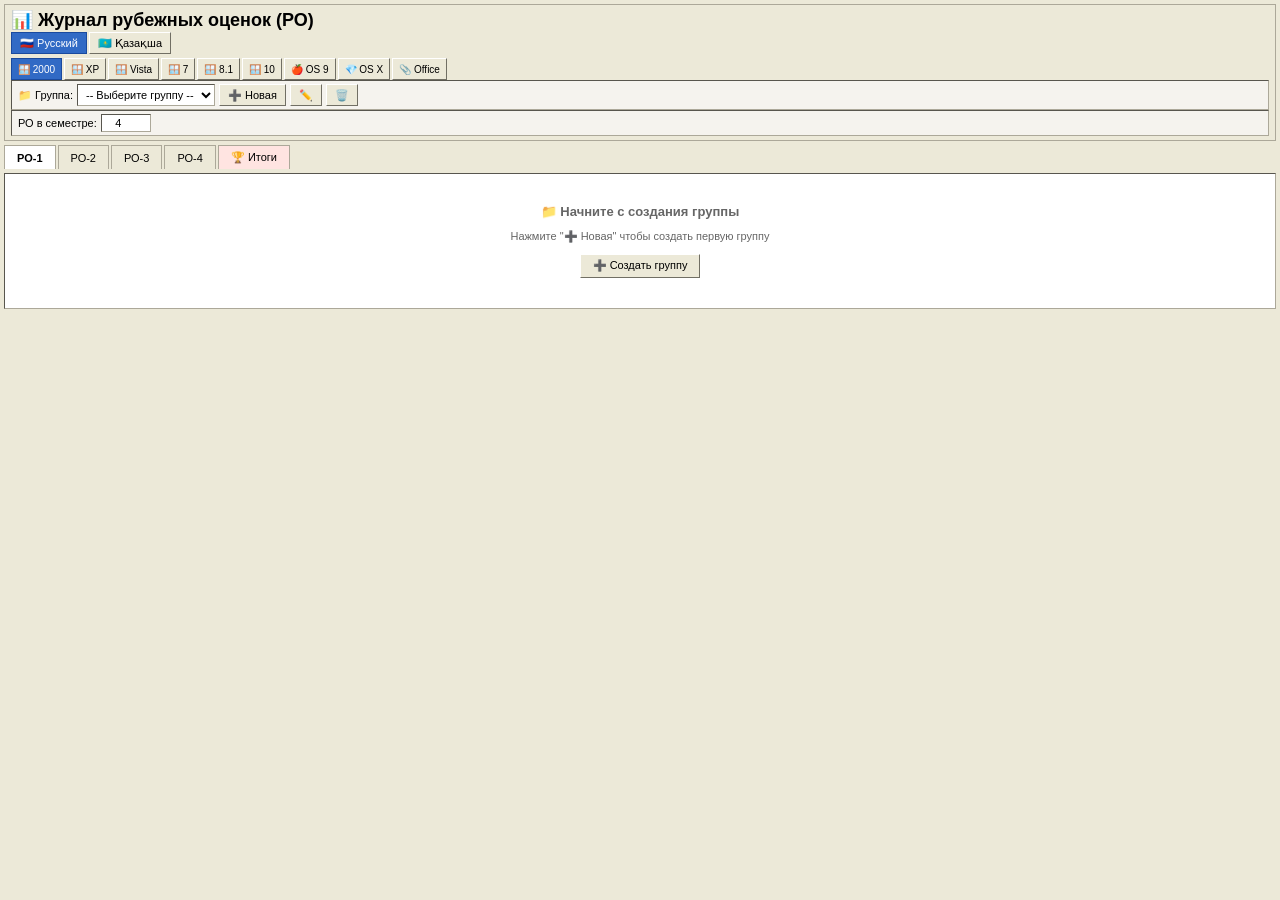
==== commit 89755014: "добавлен интерфейс" ====
--- a/index.html
+++ b/index.html
@@ -2,63 +2,137 @@
 <html lang="ru">
 <head>
     <meta charset="UTF-8">
-    <meta name="viewport" content="width=device-width, initial-scale=1.0">
+    <meta name="viewport" content="width=device-width, initial-scale=1.0, user-scalable=yes">
     <title>Журнал рубежных оценок (РО)</title>
-    <link rel="stylesheet" href="style.css" id="themeStylesheet">
+    <link rel="stylesheet" href="style.css">
 </head>
 <body>
     <div class="header">
-        <div style="display: flex; justify-content: space-between; align-items: center; flex-wrap: wrap; gap: 10px;">
-            <h1 id="mainTitle">📊 Журнал рубежных оценок (РО)</h1>
-            <div style="display: flex; gap: 10px; flex-wrap: wrap;">
-                <div class="language-switcher">
-                    <button id="langRuBtn" class="lang-btn active" onclick="setLanguage('ru')">🇷🇺 Русский</button>
-                    <button id="langKzBtn" class="lang-btn" onclick="setLanguage('kz')">🇰🇿 Қазақша</button>
-                </div>
-                <div class="theme-switcher">
-                    <button onclick="setTheme('win2k')" id="themeWin2k" class="theme-btn">🪟 2000</button>
-                    <button onclick="setTheme('winxp')" id="themeWinXp" class="theme-btn">🪟 XP</button>
-                    <button onclick="setTheme('vista')" id="themeVista" class="theme-btn">🪟 Vista</button>
-                    <button onclick="setTheme('win7')" id="themeWin7" class="theme-btn">🪟 7</button>
-                    <button onclick="setTheme('win81')" id="themeWin81" class="theme-btn">🪟 8.1</button>
-                    <button onclick="setTheme('win10')" id="themeWin10" class="theme-btn">🪟 10</button>
-                    <button onclick="setTheme('macos9')" id="themeMacOs9" class="theme-btn">🍎 OS 9</button>
-                    <button onclick="setTheme('macosx')" id="themeMacOsX" class="theme-btn">💎 OS X</button>
-            </div>
-            </div>
-        </div>
-        <div class="controls">
+        <div class="header-top">
+            <h2 id="mainTitle">📊 Журнал рубежных оценок (РО)</h2>
+            <div class="language-switcher">
+                <button onclick="setLanguage('ru')" id="langRuBtn" class="lang-btn active">🇷🇺 Русский</button>
+                <button onclick="setLanguage('kz')" id="langKzBtn" class="lang-btn">🇰🇿 Қазақша</button>
+            </div>
+            <div class="theme-switcher">
+                <button onclick="setTheme('win2k')" id="themeWin2k" class="theme-btn">🪟 2000</button>
+                <button onclick="setTheme('winxp')" id="themeWinXp" class="theme-btn">🪟 XP</button>
+                <button onclick="setTheme('vista')" id="themeVista" class="theme-btn">🪟 Vista</button>
+                <button onclick="setTheme('win7')" id="themeWin7" class="theme-btn">🪟 7</button>
+                <button onclick="setTheme('win81')" id="themeWin81" class="theme-btn">🪟 8.1</button>
+                <button onclick="setTheme('win10')" id="themeWin10" class="theme-btn">🪟 10</button>
+                <button onclick="setTheme('macos9')" id="themeMacOs9" class="theme-btn">🍎 OS 9</button>
+                <button onclick="setTheme('macosx')" id="themeMacOsX" class="theme-btn">💎 OS X</button>
+                <button onclick="setTheme('ribbon')" id="themeRibbon" class="theme-btn">📎 Office</button>
+            </div>
+        </div>
+        
+        <!-- Стандартные контролы (для всех тем кроме ribbon) -->
+        <div class="controls-standard" id="standardControls">
             <div class="group-selector">
                 <label id="groupLabel">📁 Группа:</label>
-                <select id="groupSelect" onchange="switchGroup()"></select>
-                <button onclick="openGroupModal()" id="newGroupBtn">➕ Новая</button>
-                <button onclick="renameCurrentGroup()" id="renameGroupBtn">✏️</button>
-                <button onclick="deleteCurrentGroup()" id="deleteGroupBtn">🗑️</button>
+                <select id="groupSelect" onchange="switchGroup()">
+                    <option value="">-- Выберите группу --</option>
+                </select>
+                <button type="button" onclick="openGroupModal()" id="newGroupBtn">➕ Новая</button>
+                <button type="button" onclick="renameCurrentGroup()" id="renameGroupBtn">✏️</button>
+                <button type="button" onclick="deleteCurrentGroup()" id="deleteGroupBtn">🗑️</button>
             </div>
             <div class="ro-selector">
                 <label id="roCountLabel">РО в семестре:</label>
-                <input type="number" id="roCount" min="1" max="20" value="4" onchange="initApp()">
-            </div>
-        </div>
+                <input type="number" id="roCount" value="4" min="1" max="20" onchange="initApp()">
+            </div>
+        </div>
+        
+        <!-- Ribbon панель (только для темы ribbon) -->
+        <div class="ribbon-container" id="ribbonContainer" style="display: none;">
+            <div class="ribbon-tabs">
+                <button class="ribbon-tab active" data-ribbon-tab="home">📋 Главная</button>
+                <button class="ribbon-tab" data-ribbon-tab="data">📊 Данные</button>
+                <button class="ribbon-tab" data-ribbon-tab="view">👁️ Вид</button>
+            </div>
+            <div class="ribbon-panel" id="ribbonPanelHome">
+                <div class="ribbon-group">
+                    <div class="ribbon-group-label">Буфер обмена</div>
+                    <div class="ribbon-buttons">
+                        <button class="ribbon-btn" onclick="manualSave()">💾 Сохранить</button>
+                        <button class="ribbon-btn" onclick="exportBackup()">📥 Бэкап</button>
+                        <button class="ribbon-btn" onclick="importBackup()">📂 Восстановить</button>
+                    </div>
+                </div>
+                <div class="ribbon-group">
+                    <div class="ribbon-group-label">Студенты</div>
+                    <div class="ribbon-buttons">
+                        <button class="ribbon-btn" onclick="document.getElementById('txtFileInput').click()">📁 Загрузить список</button>
+                        <button class="ribbon-btn" onclick="openAddStudentModal()">➕ Добавить студента</button>
+                    </div>
+                </div>
+                <div class="ribbon-group">
+                    <div class="ribbon-group-label">Оценки</div>
+                    <div class="ribbon-buttons">
+                        <button class="ribbon-btn" onclick="quickVoiceInput()">🎤 Быстрый ввод</button>
+                        <button class="ribbon-btn" onclick="exportToExcel()">📊 Экспорт в Excel</button>
+                    </div>
+                </div>
+                <div class="ribbon-group">
+                    <div class="ribbon-group-label">Настройки</div>
+                    <div class="ribbon-buttons">
+                        <button class="ribbon-btn" onclick="showInstructions()">❓ Инструкция</button>
+                        <button class="ribbon-btn" onclick="resetAllData()">🗑️ Сброс</button>
+                    </div>
+                </div>
+            </div>
+            <div class="ribbon-panel" id="ribbonPanelData" style="display: none;">
+                <div class="ribbon-group">
+                    <div class="ribbon-group-label">Группы</div>
+                    <div class="ribbon-buttons">
+                        <button class="ribbon-btn" onclick="openGroupModal()">➕ Новая группа</button>
+                        <button class="ribbon-btn" onclick="renameCurrentGroup()">✏️ Переименовать</button>
+                        <button class="ribbon-btn" onclick="deleteCurrentGroup()">🗑️ Удалить группу</button>
+                    </div>
+                </div>
+                <div class="ribbon-group">
+                    <div class="ribbon-group-label">Импорт/Экспорт</div>
+                    <div class="ribbon-buttons">
+                        <button class="ribbon-btn" onclick="exportBackup()">💾 Бэкап всех групп</button>
+                        <button class="ribbon-btn" onclick="importBackup()">📂 Восстановить</button>
+                    </div>
+                </div>
+            </div>
+            <div class="ribbon-panel" id="ribbonPanelView" style="display: none;">
+                <div class="ribbon-group">
+                    <div class="ribbon-group-label">Темы</div>
+                    <div class="ribbon-buttons" id="ribbonThemeButtons"></div>
+                </div>
+                <div class="ribbon-group">
+                    <div class="ribbon-group-label">Язык</div>
+                    <div class="ribbon-buttons">
+                        <button class="ribbon-btn" onclick="setLanguage('ru')">🇷🇺 Русский</button>
+                        <button class="ribbon-btn" onclick="setLanguage('kz')">🇰🇿 Қазақша</button>
+                    </div>
+                </div>
+            </div>
+        </div>
+        
         <div class="info-bar" id="infoBar" style="display: none;">
             <div id="studentCount"></div>
             <div class="info-bar-actions">
                 <input type="file" id="txtFileInput" accept=".txt" style="display: none;" onchange="loadStudentsFromBrowser(event)">
-                <button onclick="document.getElementById('txtFileInput').click()" id="loadListBtn">📁 Загрузить список</button>
-                <button onclick="openAddStudentModal()" id="addStudentBtn">➕ Добавить студента</button>
-                <button onclick="exportToExcel()" class="excel-btn" id="exportExcelBtn">📊 Экспорт в Excel</button>
-                <button onclick="showInstructions()" id="instructionsBtn">❓ Инструкция</button>
-                <button onclick="manualSave()" id="saveBtn">💾 Сохранить</button>
-                <button onclick="quickVoiceInput()" id="quickVoiceBtn">🎤 Быстрый ввод</button>
-                <button onclick="exportBackup()" id="backupBtn">📥 Бэкап</button>
-                <button onclick="importBackup()" id="restoreBtn">📂 Восстановить</button>
-                <button onclick="resetAllData()" class="reset-btn" id="resetBtn">🗑️ Сброс</button>
+                <button class="standard-only" onclick="document.getElementById('txtFileInput').click()" id="loadListBtn">📁 Загрузить список</button>
+                <button class="standard-only" onclick="openAddStudentModal()" id="addStudentBtn">➕ Добавить студента</button>
+                <button class="standard-only" onclick="exportToExcel()" class="excel-btn" id="exportExcelBtn">📊 Экспорт в Excel</button>
+                <button class="standard-only" onclick="showInstructions()" id="instructionsBtn">❓ Инструкция</button>
+                <button class="standard-only" onclick="manualSave()" id="saveBtn">💾 Сохранить</button>
+                <button class="standard-only" onclick="quickVoiceInput()" id="quickVoiceBtn">🎤 Быстрый ввод</button>
+                <button class="standard-only" onclick="exportBackup()" id="backupBtn">📥 Бэкап</button>
+                <button class="standard-only" onclick="importBackup()" id="restoreBtn">📂 Восстановить</button>
+                <button class="standard-only" onclick="resetAllData()" class="reset-btn" id="resetBtn">🗑️ Сброс</button>
             </div>
         </div>
     </div>
 
     <div class="tabs-header" id="tabsHeader"></div>
-    <div id="tabsContent"></div>
+    <div class="tabs-content" id="tabsContent"></div>
 
     <!-- Голосовая панель -->
     <div id="voicePanel" class="voice-panel" style="display: none;">
@@ -76,7 +150,7 @@
         </div>
     </div>
 
-    <!-- Модальные окна (структура та же) -->
+    <!-- Модальные окна -->
     <div id="groupModal" class="modal">
         <div class="modal-content">
             <div class="modal-header">
@@ -85,7 +159,7 @@
             </div>
             <div class="modal-body">
                 <label id="groupNameLabel" class="modal-label">Название группы:</label>
-                <input type="text" id="groupName" class="modal-input">
+                <input type="text" id="groupName" class="modal-input" placeholder="Например: ИС-21, ПД-11">
             </div>
             <div class="modal-footer">
                 <button onclick="closeGroupModal()" id="groupCancelBtn">Отмена</button>
@@ -102,7 +176,7 @@
             </div>
             <div class="modal-body">
                 <label id="studentNameLabel" class="modal-label">ФИО Студента:</label>
-                <input type="text" id="newStudentName" class="modal-input">
+                <input type="text" id="newStudentName" class="modal-input" placeholder="Иванов Иван Иванович">
             </div>
             <div class="modal-footer">
                 <button onclick="closeAddStudentModal()" id="addStudentCancelBtn">Отмена</button>
@@ -122,20 +196,22 @@
                 <input type="text" id="editStudentName" class="modal-input">
             </div>
             <div class="modal-footer">
-                <button onclick="deleteStudent()" id="deleteStudentBtn" class="reset-btn" style="margin-right: auto;">🗑️ Удалить</button>
-                <button onclick="closeEditStudentModal()" id="editStudentCancelBtn">Отмена</button>
-                <button onclick="updateStudent()" id="editStudentSaveBtn" class="excel-btn">💾 Сохранить</button>
+                <button onclick="deleteStudent()" id="deleteStudentBtn" class="reset-btn">🗑️ Удалить</button>
+                <div>
+                    <button onclick="closeEditStudentModal()" id="editStudentCancelBtn">Отмена</button>
+                    <button onclick="updateStudent()" id="editStudentSaveBtn" class="excel-btn">💾 Сохранить</button>
+                </div>
             </div>
         </div>
     </div>
 
     <div id="instructionsModal" class="modal">
-        <div class="modal-content" style="max-width: 800px;">
-            <div class="modal-header">
-                <h3 id="instructionsTitle">📖 Полная инструкция</h3>
+        <div class="modal-content" style="max-width: 700px; max-height: 80vh; overflow-y: auto;">
+            <div class="modal-header">
+                <h3 id="instructionsTitle">📖 Полная инструкция по работе с журналом рубежных оценок</h3>
                 <span class="close" onclick="closeInstructions()">&times;</span>
             </div>
-            <div style="padding: 20px; max-height: 70vh; overflow-y: auto;" id="instructionsContent"></div>
+            <div id="instructionsContent" style="padding: 20px;"></div>
         </div>
     </div>
 
